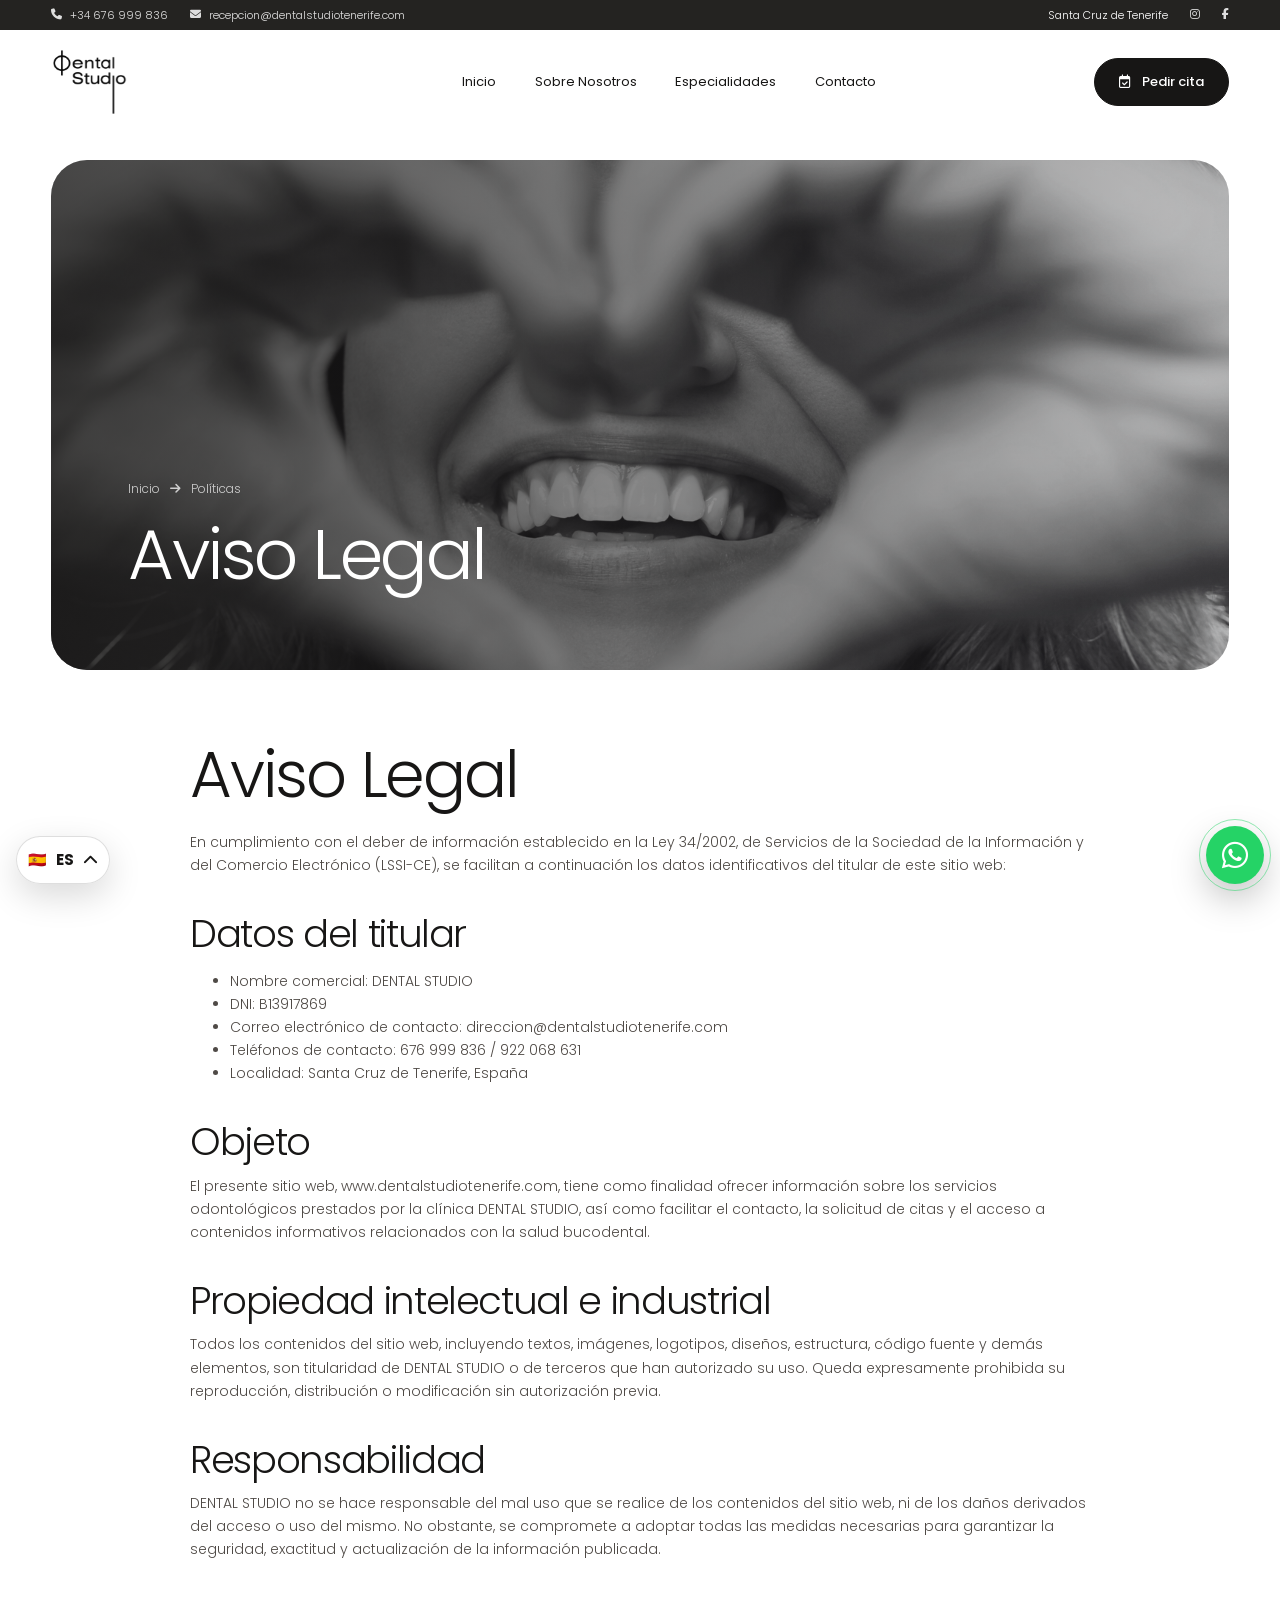
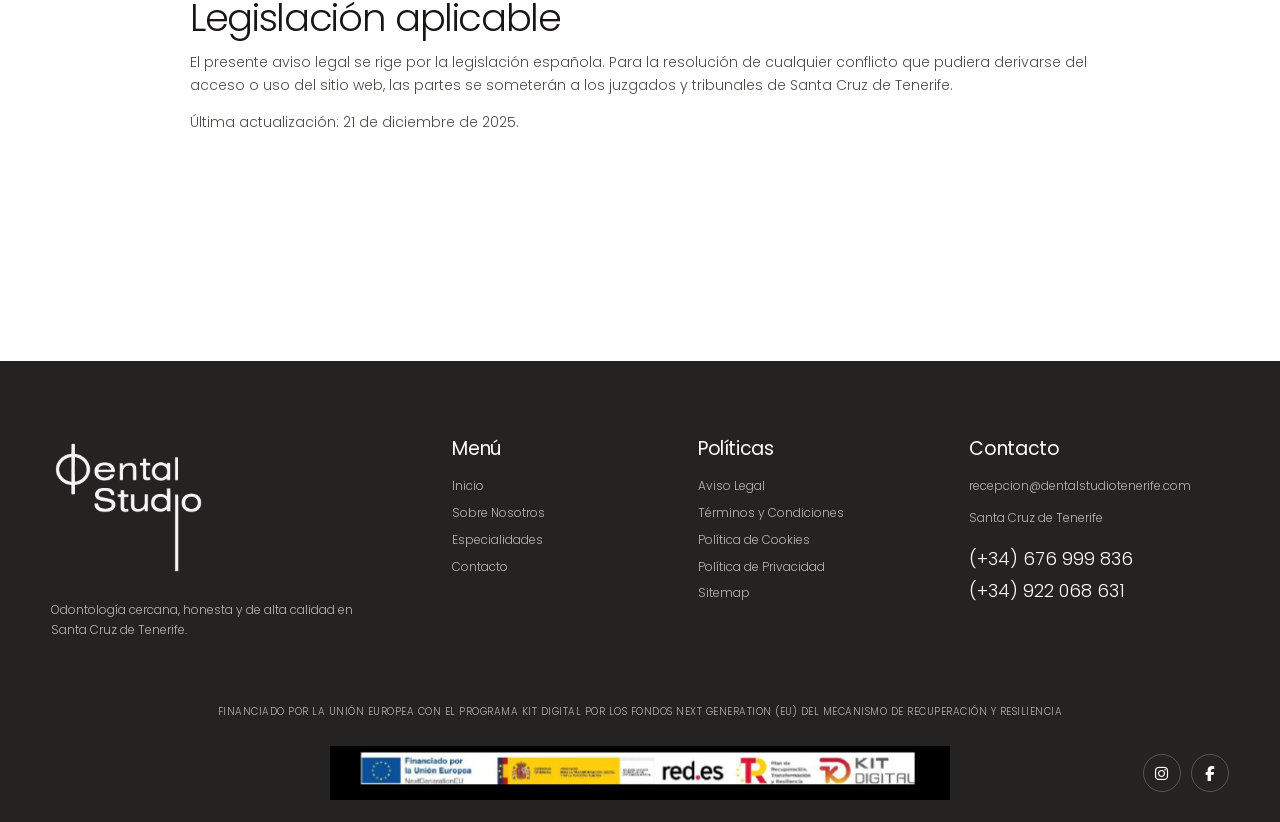
==== aviso-legal.html @ 65494c71 "Nueva web Dental Studio" ====
<!DOCTYPE html><html lang="es"><head><meta charset="utf-8"><meta name="viewport" content="width=device-width, initial-scale=1"><title>Aviso Legal | Dental Studio Tenerife</title><link rel="icon" href="favicon.ico" sizes="any"><link rel="icon" type="image/png" sizes="32x32" href="assets/img/favicon-32x32.png"><link rel="icon" type="image/png" sizes="16x16" href="assets/img/favicon-16x16.png"><link rel="apple-touch-icon" sizes="180x180" href="assets/img/apple-touch-icon.png"><link rel="manifest" href="site.webmanifest"><meta name="theme-color" content="#ffffff"><meta name="description" content="Aviso Legal"><link rel="preconnect" href="https://fonts.googleapis.com"><link rel="preconnect" href="https://fonts.gstatic.com" crossorigin><link rel="stylesheet" href="https://cdnjs.cloudflare.com/ajax/libs/font-awesome/6.7.2/css/all.min.css"><link rel="stylesheet" href="assets/css/styles.css"></head><body><div class="topbar"><div class="shell"><div class="topbar__group"><a href="tel:+34676999836"><i class="fa-solid fa-phone" aria-hidden="true"></i> +34 676 999 836</a><a href="mailto:recepcion@dentalstudiotenerife.com"><i class="fa-solid fa-envelope" aria-hidden="true"></i> recepcion@dentalstudiotenerife.com</a></div><div class="topbar__group"><span>Santa Cruz de Tenerife</span><a href="#" aria-label="Instagram"><i class="fa-brands fa-instagram"></i></a><a href="#" aria-label="Facebook"><i class="fa-brands fa-facebook-f"></i></a></div></div></div>
<header class="site-header"><div class="shell"><a class="brand" href="index.html" aria-label="Dental Studio, inicio"><img src="assets/img/logo-dental-studio-hd.png" alt="Dental Studio"></a><nav class="nav-links" aria-label="Navegación principal"><a href="index.html">Inicio</a><a href="sobre-nosotros.html">Sobre Nosotros</a><a href="servicios.html">Especialidades</a><a href="contacto.html">Contacto</a></nav><a class="btn nav-cta" href="contacto.html"><i class="fa-regular fa-calendar-check"></i> Pedir cita</a><button class="menu-toggle" type="button" aria-expanded="false" aria-label="Abrir menú"><i class="fa-solid fa-bars" aria-hidden="true"></i></button></div></header><main><section class="page-hero"><div class="shell"><div class="page-hero__frame"><img src="assets/img/9-scaled.png" alt="Atención dental"><div class="page-hero__content"><div class="breadcrumb"><a href="index.html">Inicio</a><i class="fa-solid fa-arrow-right"></i><span>Políticas</span></div><h1>Aviso Legal</h1></div></div></div></section><section class="policy-wrap"><article class="policy-content">
<h1> Aviso Legal </h1>
<p> En cumplimiento con el deber de información establecido en la Ley 34/2002, de Servicios de la Sociedad de la Información y del Comercio Electrónico (LSSI-CE), se facilitan a continuación los datos identificativos del titular de este sitio web: </p>
<h2> Datos del titular </h2>
<ul>
<li> Nombre comercial: DENTAL STUDIO </li>
<li> DNI: B13917869 </li>
<li> Correo electrónico de contacto: direccion@dentalstudiotenerife.com </li>
<li> Teléfonos de contacto: 676 999 836 / 922 068 631 </li>
<li> Localidad: Santa Cruz de Tenerife, España </li>
</ul>
<h2> Objeto </h2>
<p> El presente sitio web, www.dentalstudiotenerife.com, tiene como finalidad ofrecer información sobre los servicios odontológicos prestados por la clínica DENTAL STUDIO, así como facilitar el contacto, la solicitud de citas y el acceso a contenidos informativos relacionados con la salud bucodental. </p>
<h2> Propiedad intelectual e industrial </h2>
<p> Todos los contenidos del sitio web, incluyendo textos, imágenes, logotipos, diseños, estructura, código fuente y demás elementos, son titularidad de DENTAL STUDIO o de terceros que han autorizado su uso. Queda expresamente prohibida su reproducción, distribución o modificación sin autorización previa. </p>
<h2> Responsabilidad </h2>
<p> DENTAL STUDIO no se hace responsable del mal uso que se realice de los contenidos del sitio web, ni de los daños derivados del acceso o uso del mismo. No obstante, se compromete a adoptar todas las medidas necesarias para garantizar la seguridad, exactitud y actualización de la información publicada. </p>
<h2> Legislación aplicable </h2>
<p> El presente aviso legal se rige por la legislación española. Para la resolución de cualquier conflicto que pudiera derivarse del acceso o uso del sitio web, las partes se someterán a los juzgados y tribunales de Santa Cruz de Tenerife. </p>
<p class="updated"> Última actualización: 21 de diciembre de 2025. </p>
</article></section></main><footer class="site-footer"><div class="shell"><div class="footer-grid"><div class="footer-brand"><img src="assets/img/logo-dental-studio-hd.png" alt="Dental Studio"><p>Odontología cercana, honesta y de alta calidad en Santa Cruz de Tenerife.</p></div><div class="footer-col"><h3>Menú</h3><nav><a href="index.html">Inicio</a><a href="sobre-nosotros.html">Sobre Nosotros</a><a href="servicios.html">Especialidades</a><a href="contacto.html">Contacto</a></nav></div><div class="footer-col"><h3>Políticas</h3><nav><a href="aviso-legal.html">Aviso Legal</a><a href="terminos-y-condiciones.html">Términos y Condiciones</a><a href="politicas-de-cookies.html">Política de Cookies</a><a href="politicas-de-privacidad.html">Política de Privacidad</a><a href="sitemap.html">Sitemap</a></nav></div><div class="footer-col"><h3>Contacto</h3><p>recepcion@dentalstudiotenerife.com</p><p>Santa Cruz de Tenerife</p><div class="footer-phones">(+34) 676 999 836<br>(+34) 922 068 631</div></div></div><p class="funding-copy">Financiado por la Unión Europea con el programa Kit Digital por los fondos Next Generation (EU) del Mecanismo de Recuperación y Resiliencia</p><div class="footer-bottom"><span></span><img class="funding-strip" src="assets/img/funding-strip.png" alt="Logotipos de financiación europea y Kit Digital"><div class="footer-social"><a href="#" aria-label="Instagram"><i class="fa-brands fa-instagram"></i></a><a href="#" aria-label="Facebook"><i class="fa-brands fa-facebook-f"></i></a></div></div></div></footer>
<aside class="language-switcher" aria-label="Selector de idioma">
      <button class="language-toggle" type="button" aria-haspopup="listbox" aria-expanded="false"><span aria-hidden="true">🇪🇸</span><strong>ES</strong><i class="fa-solid fa-chevron-up" aria-hidden="true"></i></button>
      <div class="language-menu" role="listbox" aria-label="Seleccionar idioma"><button class="language-option is-active" type="button" role="option" aria-selected="true" data-lang="es"><span aria-hidden="true">🇪🇸</span><span>Español</span><span class="language-option__code">ES</span></button><button class="language-option" type="button" role="option" aria-selected="false" data-lang="en"><span aria-hidden="true">🇬🇧</span><span>English</span><span class="language-option__code">EN</span></button><button class="language-option" type="button" role="option" aria-selected="false" data-lang="de"><span aria-hidden="true">🇩🇪</span><span>Deutsch</span><span class="language-option__code">DE</span></button><button class="language-option" type="button" role="option" aria-selected="false" data-lang="fr"><span aria-hidden="true">🇫🇷</span><span>Français</span><span class="language-option__code">FR</span></button><button class="language-option" type="button" role="option" aria-selected="false" data-lang="it"><span aria-hidden="true">🇮🇹</span><span>Italiano</span><span class="language-option__code">IT</span></button><button class="language-option" type="button" role="option" aria-selected="false" data-lang="pt"><span aria-hidden="true">🇵🇹</span><span>Português</span><span class="language-option__code">PT</span></button><button class="language-option" type="button" role="option" aria-selected="false" data-lang="nl"><span aria-hidden="true">🇳🇱</span><span>Nederlands</span><span class="language-option__code">NL</span></button><button class="language-option" type="button" role="option" aria-selected="false" data-lang="pl"><span aria-hidden="true">🇵🇱</span><span>Polski</span><span class="language-option__code">PL</span></button><button class="language-option" type="button" role="option" aria-selected="false" data-lang="sv"><span aria-hidden="true">🇸🇪</span><span>Svenska</span><span class="language-option__code">SV</span></button><button class="language-option" type="button" role="option" aria-selected="false" data-lang="da"><span aria-hidden="true">🇩🇰</span><span>Dansk</span><span class="language-option__code">DA</span></button><button class="language-option" type="button" role="option" aria-selected="false" data-lang="no"><span aria-hidden="true">🇳🇴</span><span>Norsk</span><span class="language-option__code">NO</span></button></div>
    </aside>
<a class="whatsapp" href="https://wa.me/34676999836?text=Hola%20Dental%20Studio%2C%20quiero%20solicitar%20informaci%C3%B3n." target="_blank" rel="noopener noreferrer" aria-label="Contactar por WhatsApp" title="Contactar por WhatsApp"><i class="fa-brands fa-whatsapp" aria-hidden="true"></i></a><script src="assets/js/site.js"></script></body></html>
---- assets/css/styles.css ----
@import url('https://fonts.googleapis.com/css2?family=Poppins:wght@300;400;500;600&display=swap');

:root {
  --ink: #171615;
  --soft-ink: #4f4a46;
  --paper: #ffffff;
  --cream: #f6f1eb;
  --sand: #e4d5c7;
  --wood: #b88962;
  --wood-dark: #7b5438;
  --charcoal: #242321;
  --line: rgba(23, 22, 21, .14);
  --green: #25d366;
  --radius-sm: 10px;
  --radius: 22px;
  --radius-lg: 36px;
  --shadow: 0 24px 70px rgba(37, 29, 23, .12);
  --gutter: clamp(18px, 4vw, 72px);
  --content: 1680px;
  --reading: 900px;
}

* { box-sizing: border-box; }
html { scroll-behavior: smooth; }
body {
  margin: 0;
  color: var(--ink);
  background: var(--paper);
  font-family: 'Poppins', 'Century Gothic', Arial, sans-serif;
  font-size: 15px;
  line-height: 1.65;
  font-weight: 300;
  overflow-x: hidden;
}
body.menu-open { overflow: hidden; }
a { color: inherit; text-decoration: none; }
img { display: block; width: 100%; height: auto; }
button, input, textarea, select { font: inherit; }
button { color: inherit; }

.shell { width: min(var(--content), calc(100% - (var(--gutter) * 2))); margin-inline: auto; }
.reading { width: min(var(--reading), calc(100% - (var(--gutter) * 2))); margin-inline: auto; }
.section { padding: clamp(72px, 8vw, 132px) 0; position: relative; }
.section--cream { background: var(--cream); }
.section--dark { background: var(--charcoal); color: #fff; }
.section--wood { background: var(--wood); color: #fff; }
.section-heading { max-width: 880px; }
.section-heading.center { margin-inline: auto; text-align: center; }
.kicker {
  display: inline-flex; align-items: center; gap: 10px; margin: 0 0 18px;
  color: var(--wood-dark); font-size: 11px; font-weight: 600; letter-spacing: .27em; text-transform: uppercase;
}
.kicker::before { content: ''; width: 34px; height: 1px; background: currentColor; }
.section--dark .kicker, .section--wood .kicker { color: #fff; }
h1, h2, h3, h4 { margin: 0; font-weight: 300; line-height: 1.08; letter-spacing: -.035em; }
h1 { font-size: clamp(52px, 6vw, 98px); }
h2 { font-size: clamp(38px, 4.5vw, 72px); }
h3 { font-size: clamp(22px, 2vw, 31px); }
p { margin: 0 0 1em; }
.lead { color: var(--soft-ink); font-size: clamp(17px, 1.4vw, 21px); line-height: 1.7; }
.section--dark .lead, .section--wood .lead { color: rgba(255,255,255,.75); }
.muted { color: var(--soft-ink); }

.btn {
  display: inline-flex; align-items: center; justify-content: center; gap: 12px;
  min-height: 48px; padding: 0 24px; border: 1px solid var(--ink); border-radius: 999px;
  background: var(--ink); color: #fff; font-size: 13px; font-weight: 500; cursor: pointer;
  transition: transform .25s ease, background .25s ease, border-color .25s ease, box-shadow .25s ease;
}
.btn:hover { transform: translateY(-3px); background: var(--wood-dark); border-color: var(--wood-dark); box-shadow: 0 12px 28px rgba(123,84,56,.23); }
.btn--light { background: #fff; color: var(--ink); border-color: #fff; }
.btn--ghost { background: transparent; color: var(--ink); }
.btn--ghost-light { background: transparent; color: #fff; border-color: rgba(255,255,255,.75); }
.btn-row { display: flex; flex-wrap: wrap; gap: 12px; margin-top: 30px; }
.icon-round { width: 46px; height: 46px; border-radius: 50%; display: grid; place-items: center; background: var(--cream); color: var(--wood-dark); flex: 0 0 auto; }

/* Compact header */
.topbar { min-height: 30px; background: var(--charcoal); color: #fff; font-size: 11px; }
.topbar .shell { min-height: 30px; display: flex; align-items: center; justify-content: space-between; gap: 20px; }
.topbar__group { display: flex; align-items: center; gap: 22px; }
.topbar a { display: inline-flex; align-items: center; gap: 8px; color: rgba(255,255,255,.85); }
.site-header { position: sticky; top: 0; z-index: 1000; height: 82px; background: rgba(255,255,255,.93); backdrop-filter: blur(18px); border-bottom: 1px solid transparent; transition: height .25s ease, box-shadow .25s ease, border-color .25s ease; }
.site-header.is-scrolled { height: 70px; box-shadow: 0 12px 38px rgba(23,22,21,.08); border-color: var(--line); }
.site-header .shell { height: 100%; display: grid; grid-template-columns: 170px 1fr 170px; align-items: center; gap: 24px; }
.brand { display: inline-flex; align-items: center; width: 122px; }
.brand img { max-height: 68px; object-fit: contain; }
.nav-links { display: flex; align-items: center; justify-content: center; gap: clamp(22px, 3vw, 48px); }
.nav-links a { position: relative; font-size: 13px; font-weight: 400; }
.nav-links a::after { content: ''; position: absolute; left: 0; right: 100%; bottom: -8px; height: 1px; background: var(--wood-dark); transition: right .25s ease; }
.nav-links a:hover::after, .nav-links a[aria-current='page']::after { right: 0; }
.nav-cta { justify-self: end; }
.menu-toggle { display: none; justify-self: end; width: 44px; height: 44px; border: 0; border-radius: 50%; background: var(--ink); color: #fff; font-size: 18px; cursor: pointer; }

/* Home hero */
.home-hero { padding: clamp(18px, 2.5vw, 40px) 0 0; }
.home-hero__frame { position: relative; min-height: min(760px, calc(100vh - 112px)); overflow: hidden; border-radius: var(--radius-lg); background: var(--charcoal); box-shadow: var(--shadow); }
.home-hero__media { position: absolute; inset: 0; }
.home-hero__media img { width: 100%; height: 100%; object-fit: cover; object-position: center; filter: saturate(.82) contrast(1.02); animation: heroZoom 16s ease-in-out infinite alternate; }
.home-hero__frame::after { content: ''; position: absolute; inset: 0; background: linear-gradient(90deg, rgba(18,17,16,.82) 0%, rgba(18,17,16,.54) 40%, rgba(18,17,16,.08) 76%); }
.home-hero__content { position: relative; z-index: 2; min-height: inherit; display: flex; flex-direction: column; justify-content: center; width: min(760px, 72%); padding: clamp(50px, 7vw, 110px); color: #fff; }
.home-hero__content h1 { max-width: 710px; }
.home-hero__content .lead { max-width: 610px; margin-top: 24px; color: rgba(255,255,255,.78); }
.home-hero__badge { position: absolute; z-index: 3; right: clamp(20px, 4vw, 68px); bottom: clamp(20px, 4vw, 64px); width: min(320px, 32vw); padding: 24px; border: 1px solid rgba(255,255,255,.28); border-radius: 20px; background: rgba(246,241,235,.92); color: var(--ink); backdrop-filter: blur(14px); }
.home-hero__badge strong { display: block; font-size: 20px; font-weight: 400; margin-bottom: 5px; }
.home-hero__badge span { color: var(--soft-ink); font-size: 13px; }
@keyframes heroZoom { from { transform: scale(1); } to { transform: scale(1.045); } }

/* Slider / promise */
.promise { display: grid; grid-template-columns: minmax(0,.82fr) minmax(0,1.18fr); gap: clamp(42px, 7vw, 120px); align-items: center; }
.promise__copy h2 { max-width: 660px; }
.promise__copy .lead { margin-top: 25px; max-width: 620px; }
.image-slider { overflow: hidden; border-radius: var(--radius-lg); box-shadow: var(--shadow); background: var(--cream); }
.image-slider-track { display: flex; transition: transform .9s cubic-bezier(.22,.61,.36,1); }
.image-slide { flex: 0 0 100%; display: grid; grid-template-columns: repeat(2, minmax(0,1fr)); gap: 10px; padding: 10px; }
.image-slide img { height: clamp(300px, 38vw, 570px); object-fit: cover; border-radius: calc(var(--radius-lg) - 10px); }
.slider-dots { display: flex; gap: 8px; margin-top: 22px; }
.slider-dot { width: 28px; height: 3px; border: 0; background: var(--sand); padding: 0; cursor: pointer; transition: width .25s, background .25s; }
.slider-dot.is-active { width: 52px; background: var(--wood-dark); }

/* Values */
.values-strip { display: grid; grid-template-columns: repeat(3, minmax(0,1fr)); gap: 14px; margin-top: 52px; }
.value-chip { min-height: 150px; padding: 26px; border: 1px solid var(--line); border-radius: var(--radius); background: rgba(255,255,255,.75); transition: transform .25s ease, border-color .25s ease, background .25s ease; }
.value-chip:hover { transform: translateY(-7px); border-color: var(--wood); background: #fff; }
.value-chip i { color: var(--wood-dark); font-size: 21px; }
.value-chip h3 { font-size: 20px; margin: 22px 0 10px; letter-spacing: -.02em; }
.value-chip p { color: var(--soft-ink); font-size: 13px; margin: 0; }

/* About split */
.about-feature { display: grid; grid-template-columns: minmax(0,1fr) minmax(0,1fr); gap: clamp(45px, 7vw, 120px); align-items: center; }
.about-feature__media { position: relative; padding: 0 0 44px 44px; }
.about-feature__media::before { content: ''; position: absolute; left: 0; bottom: 0; width: 62%; height: 62%; border-radius: 24px; background: var(--sand); }
.about-feature__media img { position: relative; z-index: 1; height: clamp(480px, 52vw, 720px); object-fit: cover; border-radius: var(--radius-lg); box-shadow: var(--shadow); }
.about-feature__copy .lead { margin-top: 24px; }
.check-list { display: grid; grid-template-columns: repeat(2, minmax(0,1fr)); gap: 14px 28px; margin: 28px 0; }
.check-list span { display: flex; gap: 10px; align-items: flex-start; font-size: 13px; color: var(--soft-ink); }
.check-list i { color: var(--wood-dark); margin-top: 5px; }
.stats-row { display: flex; gap: clamp(30px, 5vw, 90px); padding-top: 34px; margin-top: 36px; border-top: 1px solid var(--line); }
.stat strong { display: block; font-size: clamp(42px, 4vw, 65px); font-weight: 300; line-height: 1; }
.stat span { display: block; margin-top: 10px; color: var(--soft-ink); font-size: 12px; }

/* Services */
.services-intro { display: flex; align-items: end; justify-content: space-between; gap: 40px; margin-bottom: 52px; }
.services-intro .section-heading { max-width: 760px; }
.services-grid { display: grid; grid-template-columns: repeat(4, minmax(0,1fr)); gap: 16px; }
.service-card { position: relative; min-height: 480px; padding: 26px; border-radius: var(--radius); overflow: hidden; display: flex; flex-direction: column; justify-content: flex-end; color: #fff; isolation: isolate; box-shadow: var(--shadow); }
.service-card::before { content: ''; position: absolute; inset: 0; z-index: -2; background: var(--image) center/cover; transition: transform .6s ease; }
.service-card::after { content: ''; position: absolute; inset: 0; z-index: -1; background: linear-gradient(180deg, rgba(10,10,10,.05), rgba(10,10,10,.82)); }
.service-card:hover::before { transform: scale(1.06); }
.service-card__icon { width: 46px; height: 46px; margin-bottom: auto; display: grid; place-items: center; border-radius: 50%; background: rgba(255,255,255,.9); color: var(--wood-dark); }
.service-card h3 { font-size: 28px; }
.service-card p { margin: 14px 0 0; color: rgba(255,255,255,.76); font-size: 13px; }
.service-card__link { display: inline-flex; gap: 8px; align-items: center; margin-top: 18px; font-size: 12px; font-weight: 500; }

/* Team */
.team-panel { display: grid; grid-template-columns: 1.1fr .9fr; gap: clamp(30px, 6vw, 90px); align-items: center; }
.team-panel__media { display: grid; grid-template-columns: 1fr .52fr; gap: 14px; }
.team-panel__media img { height: 560px; object-fit: cover; border-radius: var(--radius); }
.team-panel__media img:last-child { height: 370px; margin-top: 90px; }
.team-panel__copy .lead { margin-top: 25px; }
.team-points { display: grid; grid-template-columns: repeat(2, minmax(0,1fr)); gap: 14px; margin-top: 28px; }
.team-point { padding: 18px; border: 1px solid rgba(255,255,255,.15); border-radius: 16px; color: rgba(255,255,255,.75); font-size: 13px; }
.team-point i { color: var(--sand); margin-right: 8px; }

/* Testimonials */
.testimonial-grid { display: grid; grid-template-columns: repeat(3,minmax(0,1fr)); gap: 16px; margin-top: 50px; }
.testimonial { padding: 30px; border-radius: var(--radius); border: 1px solid var(--line); background: #fff; box-shadow: 0 14px 40px rgba(23,22,21,.05); }
.testimonial__top { display: flex; align-items: center; justify-content: space-between; gap: 20px; }
.testimonial__author { display: flex; align-items: center; gap: 13px; }
.avatar { width: 46px; height: 46px; border-radius: 50%; object-fit: cover; }
.testimonial strong { display: block; font-weight: 500; }
.testimonial small { color: var(--soft-ink); }
.stars { color: #e3a51e; letter-spacing: 2px; margin: 24px 0 14px; }
.testimonial p { color: var(--soft-ink); font-size: 14px; margin: 0; }
.google-mark { font-weight: 600; font-size: 19px; letter-spacing: -.06em; }

/* Before after */
.smile-grid { display: grid; grid-template-columns: .62fr 1.38fr; gap: clamp(40px, 7vw, 110px); align-items: center; }
.before-after { --position: 50%; position: relative; min-height: 600px; overflow: hidden; border-radius: var(--radius-lg); box-shadow: var(--shadow); }
.before-after img { position: absolute; inset: 0; width: 100%; height: 100%; object-fit: cover; }
.before-after .after { clip-path: inset(0 0 0 var(--position)); }
.before-after::after { content: ''; position: absolute; top: 0; bottom: 0; left: var(--position); width: 2px; background: #fff; transform: translateX(-1px); pointer-events: none; }
.before-after input { position: absolute; inset: 0; width: 100%; height: 100%; opacity: 0; cursor: ew-resize; z-index: 3; }
.compare-handle { position: absolute; z-index: 2; left: var(--position); top: 50%; transform: translate(-50%,-50%); width: 52px; height: 52px; border-radius: 50%; background: #fff; display: grid; place-items: center; color: var(--ink); box-shadow: 0 8px 24px rgba(0,0,0,.18); pointer-events: none; }

/* QR and FAQ */
.review-panel { display: grid; grid-template-columns: 1fr .7fr; gap: clamp(30px, 6vw, 90px); align-items: center; padding: clamp(34px, 6vw, 90px); border-radius: var(--radius-lg); background: var(--sand); }
.review-panel__qr { display: flex; justify-content: center; }
.qr-card { width: min(340px,100%); padding: 24px; border-radius: 24px; background: #fff; text-align: center; box-shadow: var(--shadow); }
.qr-card img { aspect-ratio: 1; object-fit: contain; }
.qr-card strong { display: block; margin-top: 15px; font-weight: 500; }
.faq-grid { display: grid; grid-template-columns: .8fr 1.2fr; gap: clamp(40px, 7vw, 110px); align-items: start; }
.accordion { border-top: 1px solid var(--line); }
.accordion-item { border-bottom: 1px solid var(--line); }
.accordion-button { width: 100%; display: grid; grid-template-columns: 1fr auto; align-items: center; gap: 20px; border: 0; background: none; padding: 22px 0; text-align: left; font-size: 17px; cursor: pointer; }
.accordion-button i { transition: transform .25s ease; }
.accordion-item.is-open .accordion-button i { transform: rotate(45deg); }
.accordion-panel { display: grid; grid-template-rows: 0fr; transition: grid-template-rows .32s ease; }
.accordion-panel > div { overflow: hidden; }
.accordion-panel p { color: var(--soft-ink); margin: 0; padding: 0 40px 22px 0; }
.accordion-item.is-open .accordion-panel { grid-template-rows: 1fr; }

/* CTA */
.cta { position: relative; min-height: 520px; display: grid; place-items: center; overflow: hidden; border-radius: var(--radius-lg); color: #fff; text-align: center; }
.cta img { position: absolute; inset: 0; height: 100%; object-fit: cover; }
.cta::after { content: ''; position: absolute; inset: 0; background: rgba(24,20,17,.57); }
.cta__content { position: relative; z-index: 2; max-width: 760px; padding: 40px; }
.cta__content .lead { color: rgba(255,255,255,.78); margin-top: 20px; }

/* Interior hero */
.page-hero { padding: 26px 0 0; }
.page-hero__frame { position: relative; min-height: 510px; overflow: hidden; border-radius: var(--radius-lg); color: #fff; display: flex; align-items: flex-end; }
.page-hero__frame img { position: absolute; inset: 0; height: 100%; object-fit: cover; filter: saturate(.55); }
.page-hero__frame::after { content: ''; position: absolute; inset: 0; background: linear-gradient(90deg, rgba(20,19,18,.75), rgba(20,19,18,.12)); }
.page-hero__content { position: relative; z-index: 2; padding: clamp(38px, 6vw, 82px); }
.breadcrumb { display: flex; gap: 10px; align-items: center; margin-bottom: 18px; font-size: 12px; color: rgba(255,255,255,.75); }
.page-hero h1 { font-size: clamp(50px, 5.5vw, 88px); }

/* Services page */
.treatment-grid { display: grid; grid-template-columns: repeat(3,minmax(0,1fr)); gap: 16px; margin-top: 50px; }
.treatment-card { padding: 30px; border: 1px solid var(--line); border-radius: var(--radius); background: #fff; transition: transform .25s ease, box-shadow .25s ease, border-color .25s ease; }
.treatment-card:hover { transform: translateY(-7px); box-shadow: var(--shadow); border-color: var(--sand); }
.treatment-card__icon { width: 54px; height: 54px; display: grid; place-items: center; border-radius: 50%; background: var(--cream); color: var(--wood-dark); font-size: 20px; }
.treatment-card h3 { margin: 22px 0 14px; font-size: 27px; }
.treatment-card p { color: var(--soft-ink); font-size: 13px; }
.treatment-list { margin: 20px 0 0; padding: 18px 0 0; border-top: 1px solid var(--line); list-style: none; display: grid; gap: 8px; }
.treatment-list li { position: relative; padding-left: 17px; color: var(--soft-ink); font-size: 13px; }
.treatment-list li::before { content: ''; position: absolute; left: 0; top: .68em; width: 5px; height: 5px; border-radius: 50%; background: var(--wood); }

/* About / values */
.values-grid { display: grid; grid-template-columns: repeat(3,minmax(0,1fr)); gap: 16px; margin-top: 50px; }
.value-card { padding: 32px; min-height: 260px; border-radius: var(--radius); background: #fff; border: 1px solid var(--line); }
.value-card i { font-size: 21px; color: var(--wood-dark); }
.value-card h3 { margin: 26px 0 14px; font-size: 25px; }
.value-card p { color: var(--soft-ink); font-size: 13px; }
.local-story { display: grid; grid-template-columns: 1.1fr .9fr; gap: clamp(40px, 7vw, 110px); align-items: center; }
.local-story img { height: 640px; object-fit: cover; border-radius: var(--radius-lg); box-shadow: var(--shadow); }

/* Contact */
.contact-cards { display: grid; grid-template-columns: repeat(4,minmax(0,1fr)); gap: 14px; }
.contact-card { padding: 26px; border-radius: var(--radius); background: #fff; border: 1px solid var(--line); }
.contact-card i { font-size: 20px; color: var(--wood-dark); }
.contact-card h3 { font-size: 21px; margin: 20px 0 9px; }
.contact-card p, .contact-card a { color: var(--soft-ink); font-size: 13px; }
.contact-layout { display: grid; grid-template-columns: 1fr .85fr; gap: clamp(40px, 7vw, 110px); align-items: start; }
.form { display: grid; grid-template-columns: repeat(2,minmax(0,1fr)); gap: 14px; margin-top: 34px; }
.form-field { display: grid; gap: 8px; }
.form-field--full { grid-column: 1/-1; }
.form label { font-size: 12px; font-weight: 500; }
.form input, .form textarea, .form select { width: 100%; padding: 15px 16px; border: 1px solid var(--line); border-radius: 12px; background: #fff; outline: 0; }
.form input:focus, .form textarea:focus, .form select:focus { border-color: var(--wood); box-shadow: 0 0 0 3px rgba(184,137,98,.13); }
.form textarea { min-height: 145px; resize: vertical; }
.form-status { display: none; color: #20733d; font-size: 13px; }
.form-status.is-visible { display: block; }
.contact-photo { position: sticky; top: 110px; }
.contact-photo img { height: 690px; object-fit: cover; border-radius: var(--radius-lg); box-shadow: var(--shadow); }

/* Policies */
.policy-wrap { padding: 70px 0 110px; }
.policy-content { width: min(var(--reading), calc(100% - (var(--gutter) * 2))); margin-inline: auto; }
.policy-content h1 { font-size: clamp(44px, 5vw, 72px); margin-bottom: 22px; }
.policy-content h2 { font-size: clamp(29px, 3vw, 43px); margin: 36px 0 12px; }
.policy-content h3 { font-size: 22px; margin: 30px 0 10px; }
.policy-content p, .policy-content li { color: var(--soft-ink); font-size: 14px; }
.policy-content a { text-decoration: underline; text-underline-offset: 3px; }
.policy-content table { width: 100%; border-collapse: collapse; margin: 24px 0; }
.policy-content td { padding: 12px; border-bottom: 1px solid #fff; background: var(--cream); }
.sitemap-list { display: grid; grid-template-columns: repeat(2,minmax(0,1fr)); gap: 14px; margin-top: 30px; }
.sitemap-list a { display: flex; align-items: center; justify-content: space-between; padding: 18px 20px; border: 1px solid var(--line); border-radius: 14px; transition: .25s ease; }
.sitemap-list a:hover { background: var(--ink); color: #fff; transform: translateY(-3px); }

/* Footer */
.site-footer { margin-top: clamp(70px, 8vw, 130px); padding: 78px 0 22px; background: var(--charcoal); color: #fff; }
.footer-grid { display: grid; grid-template-columns: 1.3fr .7fr .8fr 1fr; gap: clamp(30px, 5vw, 88px); }
.footer-brand img { width: 120px; filter: invert(1); margin-bottom: 24px; }
.footer-brand p, .footer-col a, .footer-col p { color: rgba(255,255,255,.68); font-size: 12px; }
.footer-col h3 { margin-bottom: 17px; font-size: 19px; font-weight: 400; letter-spacing: -.02em; }
.footer-col nav { display: grid; gap: 7px; }
.footer-col a:hover { color: #fff; }
.footer-phones { margin-top: 15px; font-size: 18px; line-height: 1.8; }
.funding-copy { margin-top: 52px; text-align: center; color: rgba(255,255,255,.65); font-size: 10px; text-transform: uppercase; letter-spacing: .05em; }
.footer-bottom { display: grid; grid-template-columns: 1fr minmax(320px,620px) 1fr; gap: 30px; align-items: center; padding-top: 16px; }
.funding-strip { width: 100%; }
.footer-social { justify-self: end; display: flex; gap: 10px; }
.footer-social a { width: 38px; height: 38px; display: grid; place-items: center; border: 1px solid rgba(255,255,255,.22); border-radius: 50%; color: #fff; }

/* Floating tools */
.language-switcher { position: fixed; left: max(16px, env(safe-area-inset-left)); bottom: max(16px, env(safe-area-inset-bottom)); z-index: 1100; }
.language-toggle { min-width: 94px; height: 48px; border: 1px solid var(--line); border-radius: 999px; background: rgba(255,255,255,.95); display: flex; align-items: center; justify-content: center; gap: 9px; box-shadow: 0 12px 34px rgba(0,0,0,.15); cursor: pointer; }
.language-menu { position: absolute; left: 0; bottom: calc(100% + 10px); width: 225px; max-height: min(520px, 70vh); overflow: auto; padding: 8px; border-radius: 18px; background: #fff; box-shadow: 0 20px 60px rgba(0,0,0,.2); opacity: 0; visibility: hidden; transform: translateY(8px); transition: .22s ease; }
.language-switcher.is-open .language-menu { opacity: 1; visibility: visible; transform: none; }
.language-option { width: 100%; border: 0; background: none; display: grid; grid-template-columns: 28px 1fr auto; align-items: center; gap: 10px; padding: 10px; border-radius: 11px; text-align: left; cursor: pointer; }
.language-option:hover, .language-option.is-active { background: var(--cream); }
.language-option__code { color: var(--soft-ink); font-size: 11px; }
.whatsapp { position: fixed; right: max(16px, env(safe-area-inset-right)); bottom: max(16px, env(safe-area-inset-bottom)); z-index: 1100; width: 58px; height: 58px; display: grid; place-items: center; border-radius: 50%; background: var(--green); color: #fff; box-shadow: 0 14px 36px rgba(0,0,0,.25); font-size: 30px; transition: transform .25s ease, box-shadow .25s ease; }
.whatsapp:hover { color: #fff; transform: translateY(-4px) scale(1.04); box-shadow: 0 20px 42px rgba(0,0,0,.3); }

/* Motion */
[data-reveal] { opacity: 0; transform: translateY(26px); transition: opacity .7s ease, transform .7s ease; }
[data-reveal].is-visible { opacity: 1; transform: none; }
[data-reveal='left'] { transform: translateX(-28px); }
[data-reveal='right'] { transform: translateX(28px); }

@media (max-width: 1100px) {
  .site-header .shell { grid-template-columns: 145px 1fr 145px; }
  .services-grid { grid-template-columns: repeat(2,minmax(0,1fr)); }
  .service-card { min-height: 430px; }
  .treatment-grid { grid-template-columns: repeat(2,minmax(0,1fr)); }
  .values-strip, .values-grid { grid-template-columns: repeat(2,minmax(0,1fr)); }
  .contact-cards { grid-template-columns: repeat(2,minmax(0,1fr)); }
}

@media (max-width: 900px) {
  .topbar { display: none; }
  .site-header, .site-header.is-scrolled { height: 72px; }
  .site-header .shell { grid-template-columns: 1fr auto; }
  .nav-cta { display: none; }
  .menu-toggle { display: grid; place-items: center; }
  .nav-links { position: fixed; inset: 72px 0 auto; max-height: 0; overflow: hidden; display: grid; gap: 0; background: #fff; transition: max-height .35s ease; box-shadow: 0 24px 35px rgba(0,0,0,.08); }
  .site-header.is-open .nav-links { max-height: 380px; border-top: 1px solid var(--line); }
  .nav-links a { padding: 18px var(--gutter); border-bottom: 1px solid var(--line); }
  .nav-links a::after { display: none; }
  .home-hero__frame { min-height: 690px; }
  .home-hero__content { width: 100%; justify-content: flex-end; padding: 54px 34px 160px; }
  .home-hero__frame::after { background: linear-gradient(180deg, rgba(18,17,16,.12), rgba(18,17,16,.85)); }
  .home-hero__badge { left: 34px; right: 34px; width: auto; }
  .promise, .about-feature, .team-panel, .smile-grid, .review-panel, .faq-grid, .local-story, .contact-layout { grid-template-columns: 1fr; }
  .promise__copy { order: -1; }
  .team-panel__media { order: 2; }
  .contact-photo { position: static; }
  .footer-grid { grid-template-columns: repeat(2,minmax(0,1fr)); }
  .footer-bottom { grid-template-columns: 1fr; justify-items: center; }
  .footer-social { justify-self: center; }
}

@media (max-width: 650px) {
  :root { --gutter: 16px; --radius-lg: 24px; }
  body { font-size: 14px; }
  .section { padding: 70px 0; }
  .brand { width: 105px; }
  .home-hero { padding-top: 12px; }
  .home-hero__frame { min-height: 640px; }
  .home-hero__content { padding: 44px 24px 170px; }
  .home-hero__content .lead { font-size: 16px; }
  .home-hero__badge { left: 20px; right: 20px; bottom: 20px; }
  .image-slide { grid-template-columns: 1fr; }
  .image-slide img { height: 300px; }
  .image-slide img:last-child { display: none; }
  .values-strip, .values-grid, .services-grid, .treatment-grid, .testimonial-grid, .contact-cards, .footer-grid { grid-template-columns: 1fr; }
  .services-intro { display: block; }
  .services-intro .btn { margin-top: 25px; }
  .service-card { min-height: 430px; }
  .about-feature__media { padding: 0 0 24px 24px; }
  .about-feature__media img, .local-story img, .contact-photo img { height: 460px; }
  .check-list, .team-points, .form { grid-template-columns: 1fr; }
  .stats-row { gap: 30px; }
  .team-panel__media { grid-template-columns: 1fr; }
  .team-panel__media img, .team-panel__media img:last-child { height: 370px; margin: 0; }
  .before-after { min-height: 420px; }
  .page-hero__frame { min-height: 420px; }
  .page-hero__content { padding: 34px 24px; }
  .sitemap-list { grid-template-columns: 1fr; }
  .footer-grid { padding-inline: 12px; }
  .funding-copy { margin-top: 36px; }
  .language-toggle { min-width: 82px; height: 46px; }
  .whatsapp { width: 54px; height: 54px; font-size: 27px; }
}

@media (prefers-reduced-motion: reduce) {
  *, *::before, *::after { scroll-behavior: auto !important; animation-duration: .01ms !important; animation-iteration-count: 1 !important; transition-duration: .01ms !important; }
  [data-reveal] { opacity: 1; transform: none; }
}
@media print {
  [data-reveal] { opacity: 1 !important; transform: none !important; }
  .site-header { position: relative !important; }
  .language-switcher, .whatsapp { display: none !important; }
}
/* Card media is a real image for reliable relative paths. */
.service-card__bg {
  position: absolute;
  inset: 0;
  z-index: -2;
  width: 100%;
  height: 100%;
  object-fit: cover;
  transition: transform .6s ease;
}
.service-card::before { display: none; }
.service-card:hover .service-card__bg { transform: scale(1.06); }


/* =========================================================
   Enhanced motion, larger brand and animated statistics
   ========================================================= */

/* Larger, high-resolution logo without turning the navigation into a tall block. */
.site-header {
  height: 104px;
  overflow: visible;
}
.site-header.is-scrolled { height: 82px; }
.site-header .shell { grid-template-columns: 238px 1fr 180px; }
.brand {
  width: 205px;
  height: 100%;
  justify-self: start;
  transform-origin: left center;
  transition: width .35s cubic-bezier(.22,.61,.36,1), transform .35s ease;
}
.brand img {
  width: auto;
  height: 96px;
  max-width: 100%;
  object-fit: contain;
  object-position: left center;
  filter: none;
  animation: logoReveal .9s cubic-bezier(.22,.61,.36,1) both;
}
.site-header.is-scrolled .brand img { height: 74px; }
.site-header.is-scrolled .brand { width: 168px; }
.brand:hover { transform: translateY(-2px) scale(1.015); }
.footer-brand img { width: 155px; }

/* Page-load choreography. */
.home-hero__content > * {
  opacity: 0;
  transform: translateY(24px);
  animation: heroCopyIn .82s cubic-bezier(.22,.61,.36,1) forwards;
}
.home-hero__content > :nth-child(1) { animation-delay: .12s; }
.home-hero__content > :nth-child(2) { animation-delay: .25s; }
.home-hero__content > :nth-child(3) { animation-delay: .38s; }
.home-hero__content > :nth-child(4) { animation-delay: .51s; }
.home-hero__badge { animation: badgeFloat 5s ease-in-out 1.2s infinite; }
.home-hero__media { transform: translate3d(var(--hero-x, 0), var(--hero-y, 0), 0); transition: transform .35s ease-out; }

/* Scroll-reveal now also uses blur and staggered delays set in JavaScript. */
[data-reveal] {
  filter: blur(7px);
  transition-delay: var(--reveal-delay, 0ms);
  transition-duration: .82s;
  transition-timing-function: cubic-bezier(.22,.61,.36,1);
}
[data-reveal].is-visible { filter: blur(0); }

/* Gentle motion on visual modules. */
.image-slider { transition: transform .45s ease, box-shadow .45s ease; }
.image-slider:hover { transform: translateY(-7px); box-shadow: 0 34px 90px rgba(37,29,23,.18); }
.image-slide.is-active img { animation: slideKenBurns 4.3s ease-out both; }
.image-slide.is-active img:nth-child(2) { animation-delay: .12s; }
.about-feature__media::before { animation: woodShapeFloat 6s ease-in-out infinite; }
.about-feature__media img,
.local-story img,
.contact-photo img,
.team-panel__media img {
  transition: transform .65s cubic-bezier(.22,.61,.36,1), filter .45s ease, box-shadow .45s ease;
}
.about-feature__media:hover img,
.local-story:hover img,
.contact-photo:hover img { transform: scale(1.018); filter: saturate(1.04); }

.value-chip,
.treatment-card,
.testimonial,
.contact-card {
  position: relative;
  overflow: hidden;
}
.value-chip::after,
.treatment-card::after,
.testimonial::after,
.contact-card::after {
  content: '';
  position: absolute;
  inset: -120% auto -120% -45%;
  width: 30%;
  transform: rotate(18deg);
  background: linear-gradient(90deg, transparent, rgba(255,255,255,.58), transparent);
  transition: left .7s ease;
  pointer-events: none;
}
.value-chip:hover::after,
.treatment-card:hover::after,
.testimonial:hover::after,
.contact-card:hover::after { left: 125%; }
.value-chip i,
.service-card__icon,
.contact-card i { transition: transform .4s cubic-bezier(.22,.61,.36,1); }
.value-chip:hover i,
.service-card:hover .service-card__icon,
.contact-card:hover i { transform: rotate(-8deg) scale(1.12); }
.service-card { transition: transform .45s cubic-bezier(.22,.61,.36,1), box-shadow .45s ease; }
.service-card:hover { transform: translateY(-10px); box-shadow: 0 34px 84px rgba(37,29,23,.22); }
.service-card__link i,
.btn i { transition: transform .25s ease; }
.service-card:hover .service-card__link i,
.btn:hover i.fa-arrow-right { transform: translateX(5px); }

/* Animated counters. */
.stats-row { align-items: stretch; }
.stat {
  position: relative;
  min-width: 180px;
  padding: 16px 22px 18px 0;
  isolation: isolate;
}
.stat::before {
  content: '';
  position: absolute;
  z-index: -1;
  inset: 7px 0 0 -18px;
  border-radius: 18px;
  background: linear-gradient(135deg, rgba(228,213,199,.48), rgba(255,255,255,0));
  transform: scaleX(0);
  transform-origin: left;
  transition: transform .85s cubic-bezier(.22,.61,.36,1);
}
.stat.is-counting::before { transform: scaleX(1); }
.stat strong.counter {
  display: inline-block;
  min-width: 2.4ch;
  font-variant-numeric: tabular-nums;
  transform-origin: left bottom;
}
.stat.is-counting strong.counter { animation: counterPop .72s cubic-bezier(.34,1.56,.64,1) both; }
.stat span { max-width: 190px; }

/* Scroll progress gives the whole site a subtle sense of motion. */
.scroll-progress {
  position: fixed;
  z-index: 1400;
  top: 0;
  left: 0;
  width: var(--scroll-progress, 0%);
  height: 3px;
  pointer-events: none;
  background: linear-gradient(90deg, var(--wood-dark), var(--wood), var(--sand));
  box-shadow: 0 1px 10px rgba(123,84,56,.35);
  transition: width .08s linear;
}

/* Additional feedback for floating tools. */
.whatsapp::after {
  content: '';
  position: absolute;
  inset: -7px;
  border: 1px solid rgba(37,211,102,.5);
  border-radius: inherit;
  animation: whatsappPulse 2.5s ease-out infinite;
}
.language-toggle { transition: transform .25s ease, box-shadow .25s ease; }
.language-toggle:hover { transform: translateY(-3px); box-shadow: 0 18px 42px rgba(0,0,0,.2); }
.page-hero__frame > img { animation: pageHeroZoom 14s ease-in-out infinite alternate; }

@keyframes logoReveal {
  from { opacity: 0; transform: translateX(-18px) scale(.94); }
  to { opacity: 1; transform: none; }
}
@keyframes heroCopyIn {
  to { opacity: 1; transform: none; }
}
@keyframes badgeFloat {
  0%,100% { transform: translateY(0); }
  50% { transform: translateY(-9px); }
}
@keyframes slideKenBurns {
  from { transform: scale(1.025); }
  to { transform: scale(1); }
}
@keyframes woodShapeFloat {
  0%,100% { transform: translate3d(0,0,0) rotate(0); }
  50% { transform: translate3d(8px,-10px,0) rotate(1.5deg); }
}
@keyframes counterPop {
  0% { opacity: .2; transform: translateY(13px) scale(.85); }
  100% { opacity: 1; transform: none; }
}
@keyframes whatsappPulse {
  0% { opacity: .7; transform: scale(.86); }
  75%,100% { opacity: 0; transform: scale(1.25); }
}
@keyframes pageHeroZoom {
  from { transform: scale(1.01); }
  to { transform: scale(1.065); }
}

@media (max-width: 1100px) {
  .site-header .shell { grid-template-columns: 205px 1fr 155px; }
  .brand { width: 178px; }
  .brand img { height: 88px; }
  .site-header.is-scrolled .brand { width: 154px; }
  .site-header.is-scrolled .brand img { height: 72px; }
}
@media (max-width: 900px) {
  .site-header, .site-header.is-scrolled { height: 82px; }
  .brand, .site-header.is-scrolled .brand { width: 148px; }
  .brand img, .site-header.is-scrolled .brand img { height: 74px; max-height: 74px; }
  .nav-links { inset: 82px 0 auto; }
}
@media (max-width: 650px) {
  .brand, .site-header.is-scrolled .brand { width: 132px; }
  .brand img, .site-header.is-scrolled .brand img { height: 68px; max-height: 68px; }
  .stats-row { flex-direction: column; gap: 12px; }
  .stat { min-width: 0; }
}
@media (prefers-reduced-motion: reduce) {
  .home-hero__content > *, .home-hero__badge, .about-feature__media::before,
  .image-slide.is-active img, .whatsapp::after, .page-hero__frame > img,
  .brand img, .stat.is-counting strong.counter { animation: none !important; opacity: 1; transform: none; }
  [data-reveal] { filter: none; }
}


/* Toda la tarjeta de tratamiento destacado funciona como enlace. */
.service-card { padding: 0; }
.service-card__body {
  width: 100%;
  min-height: inherit;
  flex: 1 1 auto;
  padding: 26px;
  display: flex;
  flex-direction: column;
  justify-content: flex-end;
  color: inherit;
  border-radius: inherit;
  cursor: pointer;
}
.service-card__body:focus-visible {
  outline: 3px solid rgba(255,255,255,.96);
  outline-offset: -7px;
}
.service-card__body:focus-visible .service-card__link i {
  transform: translateX(5px);
}
.service-card:focus-within {
  transform: translateY(-10px);
  box-shadow: 0 34px 84px rgba(37,29,23,.22);
}
.treatment-card[id] { scroll-margin-top: 110px; }
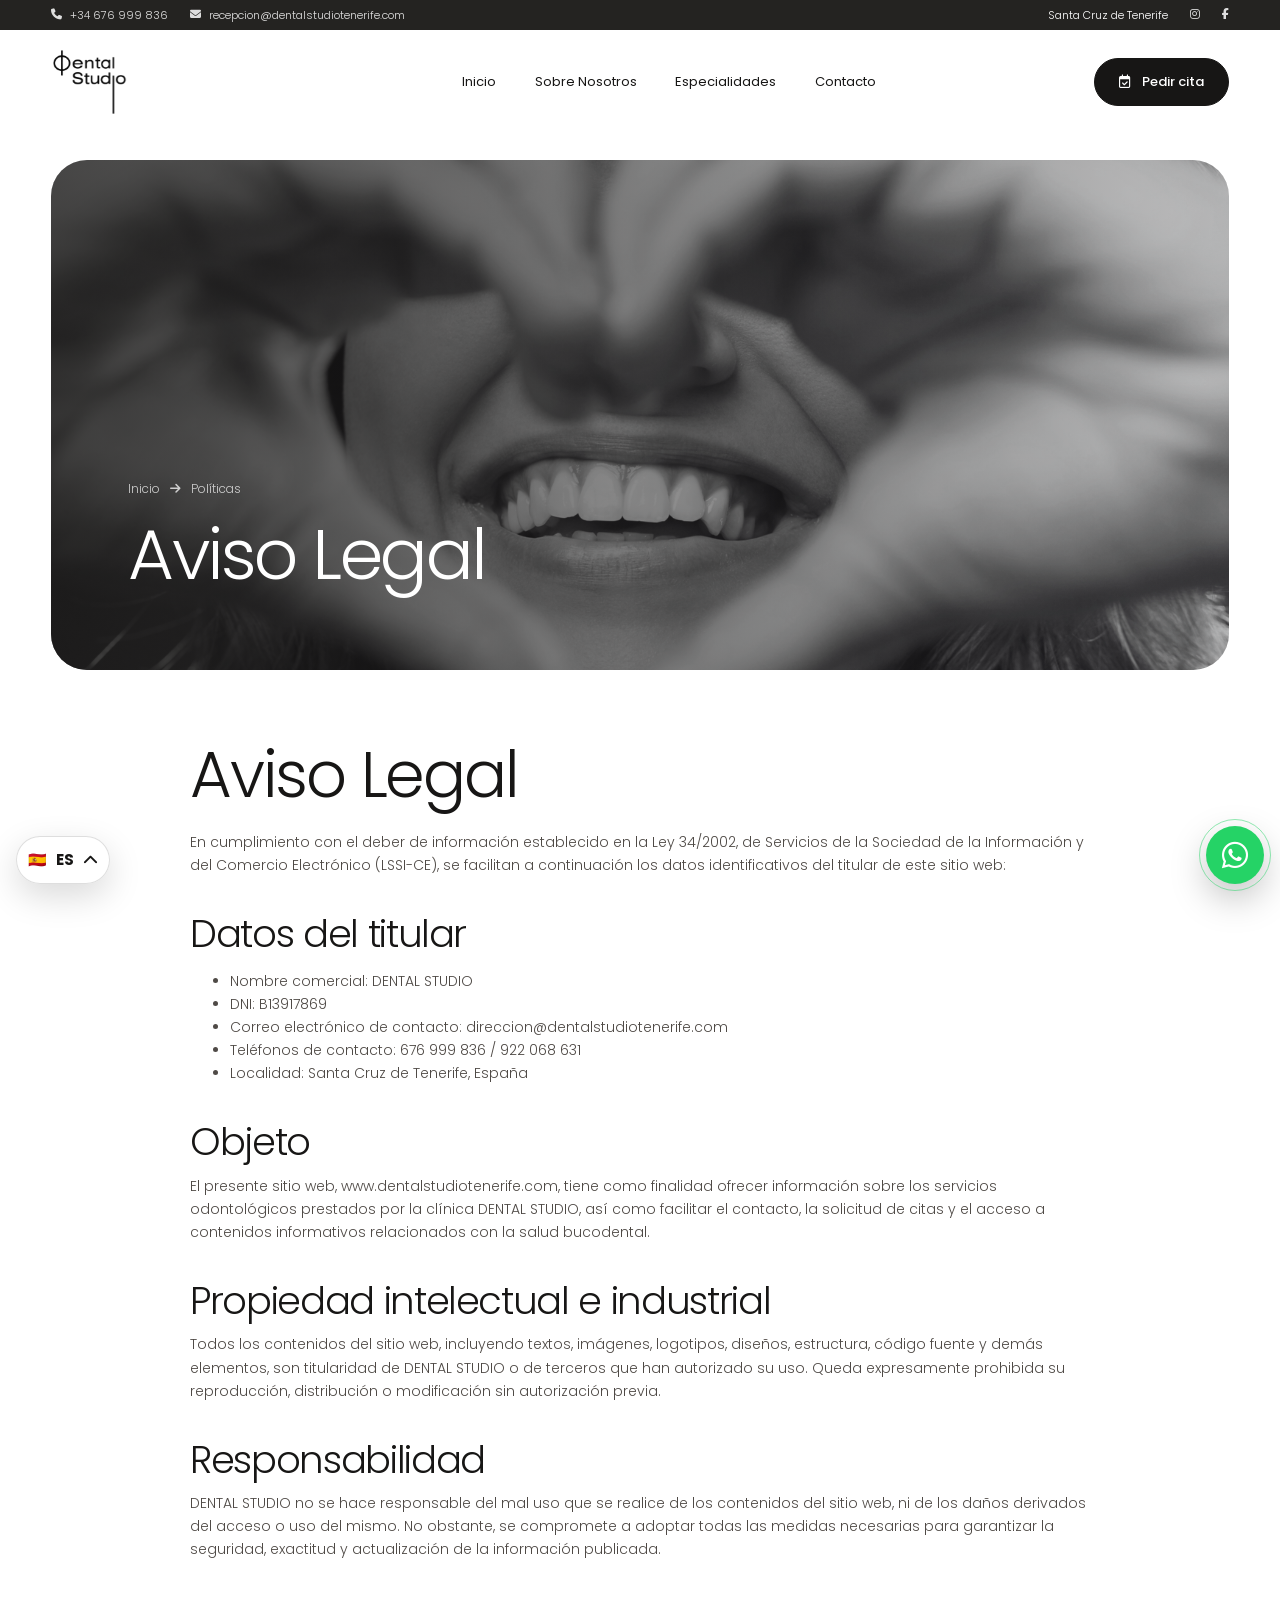
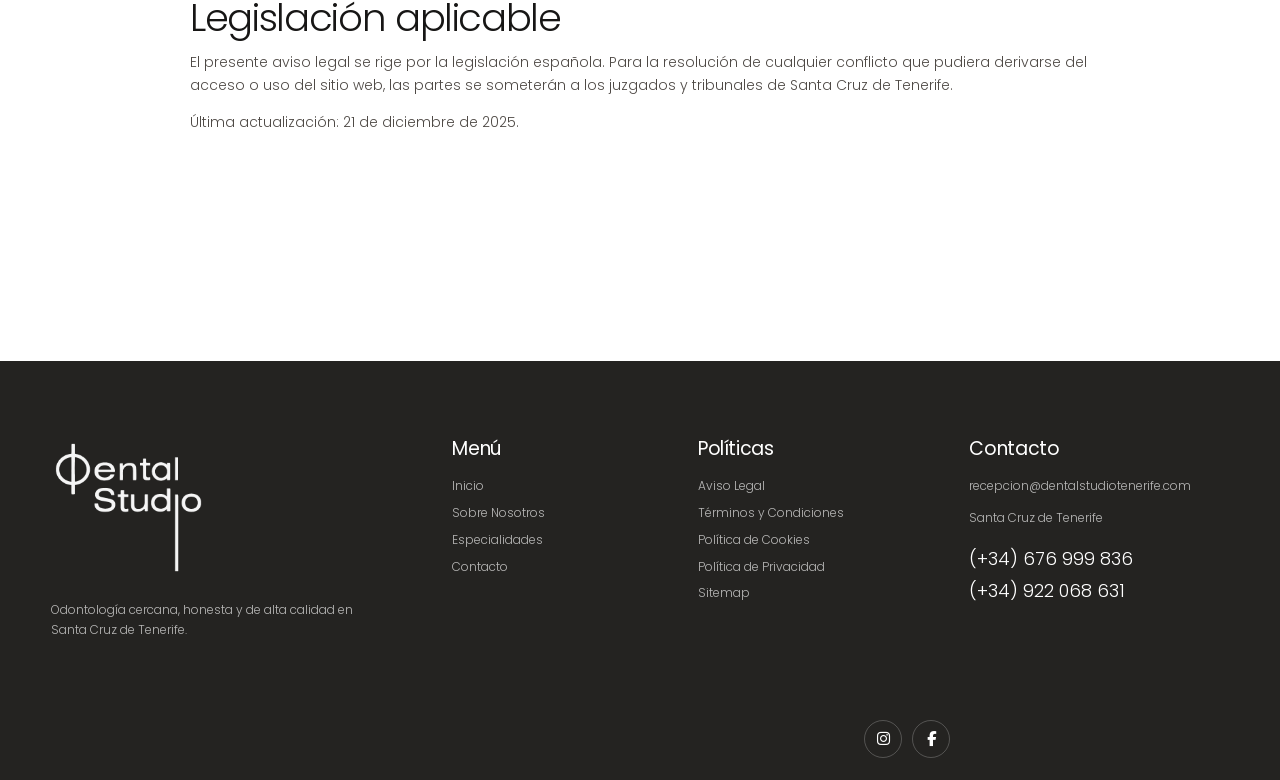
==== commit b7e77f82: "Nueva web Dental Studio" ====
--- a/aviso-legal.html
+++ b/aviso-legal.html
@@ -19,7 +19,7 @@
 <h2> Legislación aplicable </h2>
 <p> El presente aviso legal se rige por la legislación española. Para la resolución de cualquier conflicto que pudiera derivarse del acceso o uso del sitio web, las partes se someterán a los juzgados y tribunales de Santa Cruz de Tenerife. </p>
 <p class="updated"> Última actualización: 21 de diciembre de 2025. </p>
-</article></section></main><footer class="site-footer"><div class="shell"><div class="footer-grid"><div class="footer-brand"><img src="assets/img/logo-dental-studio-hd.png" alt="Dental Studio"><p>Odontología cercana, honesta y de alta calidad en Santa Cruz de Tenerife.</p></div><div class="footer-col"><h3>Menú</h3><nav><a href="index.html">Inicio</a><a href="sobre-nosotros.html">Sobre Nosotros</a><a href="servicios.html">Especialidades</a><a href="contacto.html">Contacto</a></nav></div><div class="footer-col"><h3>Políticas</h3><nav><a href="aviso-legal.html">Aviso Legal</a><a href="terminos-y-condiciones.html">Términos y Condiciones</a><a href="politicas-de-cookies.html">Política de Cookies</a><a href="politicas-de-privacidad.html">Política de Privacidad</a><a href="sitemap.html">Sitemap</a></nav></div><div class="footer-col"><h3>Contacto</h3><p>recepcion@dentalstudiotenerife.com</p><p>Santa Cruz de Tenerife</p><div class="footer-phones">(+34) 676 999 836<br>(+34) 922 068 631</div></div></div><p class="funding-copy">Financiado por la Unión Europea con el programa Kit Digital por los fondos Next Generation (EU) del Mecanismo de Recuperación y Resiliencia</p><div class="footer-bottom"><span></span><img class="funding-strip" src="assets/img/funding-strip.png" alt="Logotipos de financiación europea y Kit Digital"><div class="footer-social"><a href="#" aria-label="Instagram"><i class="fa-brands fa-instagram"></i></a><a href="#" aria-label="Facebook"><i class="fa-brands fa-facebook-f"></i></a></div></div></div></footer>
+</article></section></main><footer class="site-footer"><div class="shell"><div class="footer-grid"><div class="footer-brand"><img src="assets/img/logo-dental-studio-hd.png" alt="Dental Studio"><p>Odontología cercana, honesta y de alta calidad en Santa Cruz de Tenerife.</p></div><div class="footer-col"><h3>Menú</h3><nav><a href="index.html">Inicio</a><a href="sobre-nosotros.html">Sobre Nosotros</a><a href="servicios.html">Especialidades</a><a href="contacto.html">Contacto</a></nav></div><div class="footer-col"><h3>Políticas</h3><nav><a href="aviso-legal.html">Aviso Legal</a><a href="terminos-y-condiciones.html">Términos y Condiciones</a><a href="politicas-de-cookies.html">Política de Cookies</a><a href="politicas-de-privacidad.html">Política de Privacidad</a><a href="sitemap.html">Sitemap</a></nav></div><div class="footer-col"><h3>Contacto</h3><p>recepcion@dentalstudiotenerife.com</p><p>Santa Cruz de Tenerife</p><div class="footer-phones">(+34) 676 999 836<br>(+34) 922 068 631</div></div></div><p class="funding-copy"></p><div class="footer-bottom"><span></span><div class="footer-social"><a href="#" aria-label="Instagram"><i class="fa-brands fa-instagram"></i></a><a href="#" aria-label="Facebook"><i class="fa-brands fa-facebook-f"></i></a></div></div></div></footer>
 <aside class="language-switcher" aria-label="Selector de idioma">
       <button class="language-toggle" type="button" aria-haspopup="listbox" aria-expanded="false"><span aria-hidden="true">🇪🇸</span><strong>ES</strong><i class="fa-solid fa-chevron-up" aria-hidden="true"></i></button>
       <div class="language-menu" role="listbox" aria-label="Seleccionar idioma"><button class="language-option is-active" type="button" role="option" aria-selected="true" data-lang="es"><span aria-hidden="true">🇪🇸</span><span>Español</span><span class="language-option__code">ES</span></button><button class="language-option" type="button" role="option" aria-selected="false" data-lang="en"><span aria-hidden="true">🇬🇧</span><span>English</span><span class="language-option__code">EN</span></button><button class="language-option" type="button" role="option" aria-selected="false" data-lang="de"><span aria-hidden="true">🇩🇪</span><span>Deutsch</span><span class="language-option__code">DE</span></button><button class="language-option" type="button" role="option" aria-selected="false" data-lang="fr"><span aria-hidden="true">🇫🇷</span><span>Français</span><span class="language-option__code">FR</span></button><button class="language-option" type="button" role="option" aria-selected="false" data-lang="it"><span aria-hidden="true">🇮🇹</span><span>Italiano</span><span class="language-option__code">IT</span></button><button class="language-option" type="button" role="option" aria-selected="false" data-lang="pt"><span aria-hidden="true">🇵🇹</span><span>Português</span><span class="language-option__code">PT</span></button><button class="language-option" type="button" role="option" aria-selected="false" data-lang="nl"><span aria-hidden="true">🇳🇱</span><span>Nederlands</span><span class="language-option__code">NL</span></button><button class="language-option" type="button" role="option" aria-selected="false" data-lang="pl"><span aria-hidden="true">🇵🇱</span><span>Polski</span><span class="language-option__code">PL</span></button><button class="language-option" type="button" role="option" aria-selected="false" data-lang="sv"><span aria-hidden="true">🇸🇪</span><span>Svenska</span><span class="language-option__code">SV</span></button><button class="language-option" type="button" role="option" aria-selected="false" data-lang="da"><span aria-hidden="true">🇩🇰</span><span>Dansk</span><span class="language-option__code">DA</span></button><button class="language-option" type="button" role="option" aria-selected="false" data-lang="no"><span aria-hidden="true">🇳🇴</span><span>Norsk</span><span class="language-option__code">NO</span></button></div>
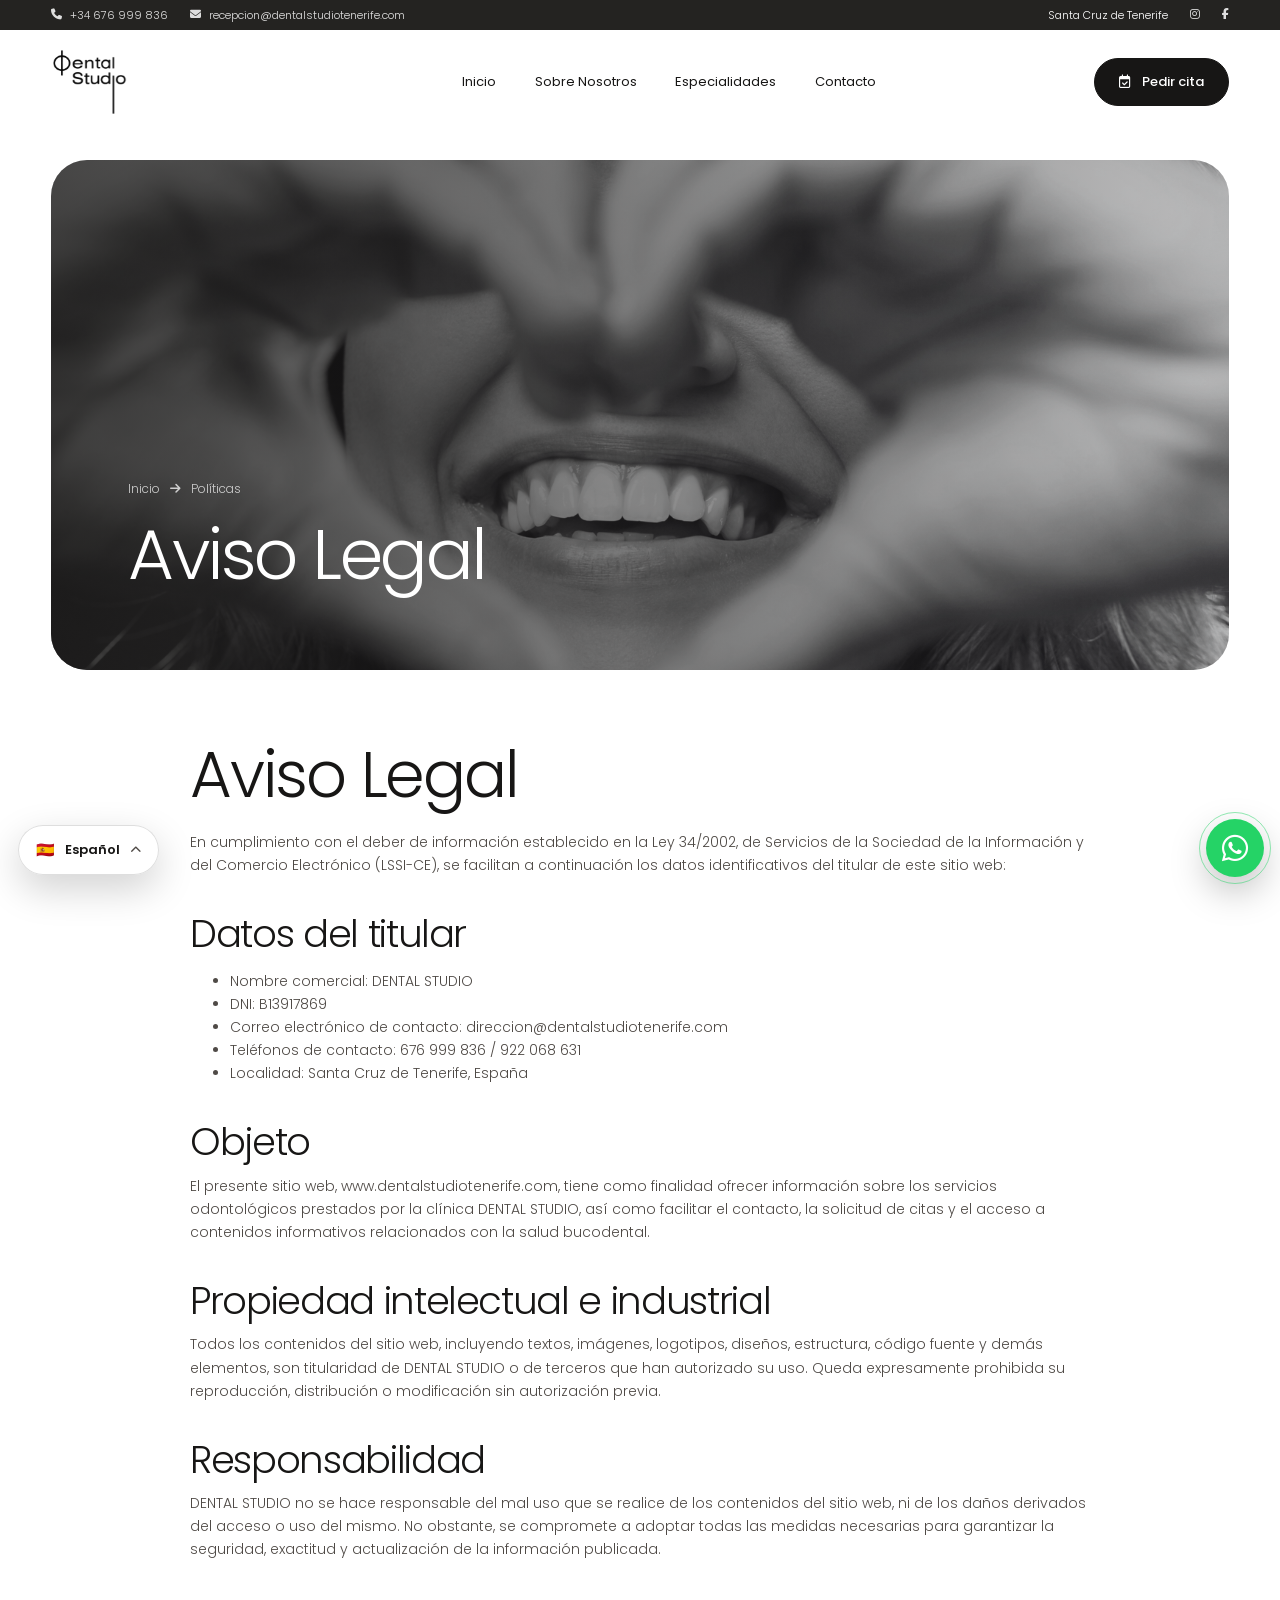
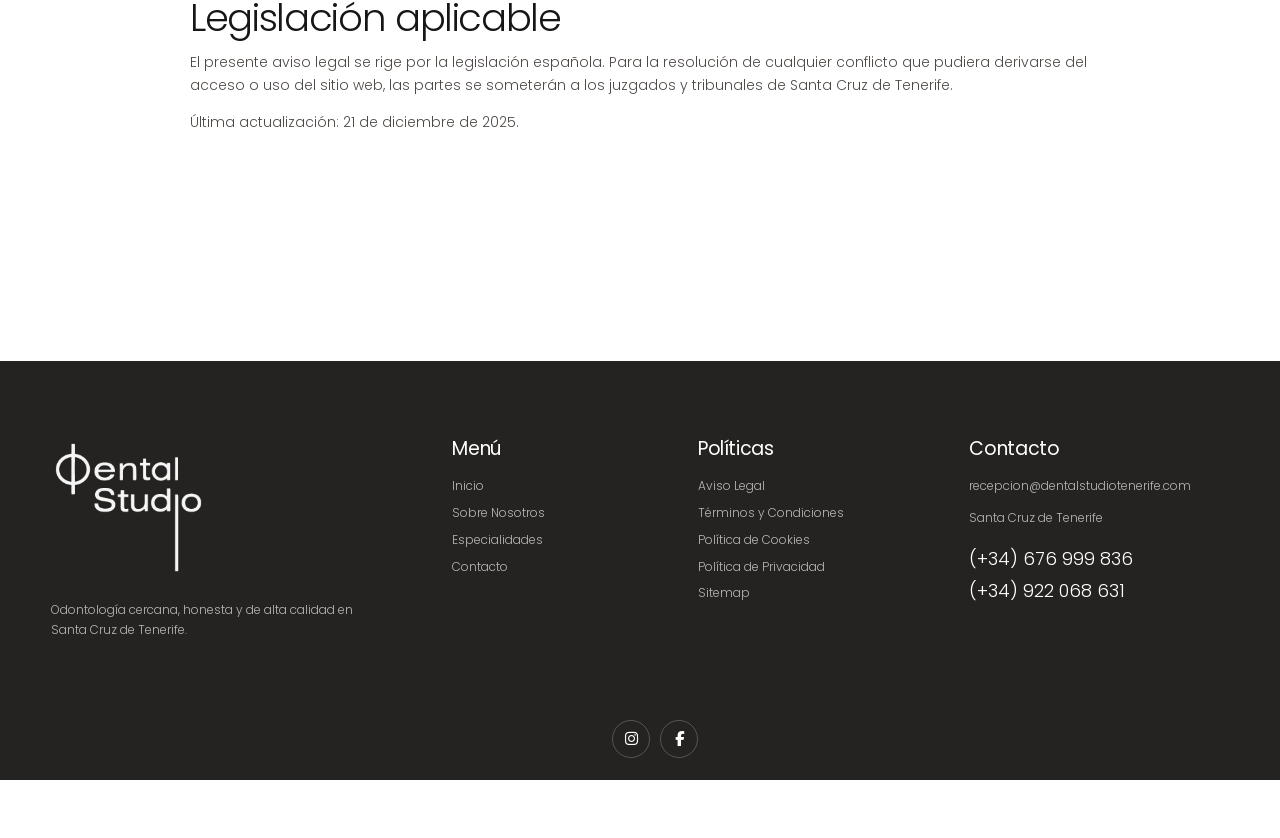
==== commit 8fbf35f4: "Mejoras de navegación" ====
--- a/aviso-legal.html
+++ b/aviso-legal.html
@@ -1,5 +1,23 @@
-<!DOCTYPE html><html lang="es"><head><meta charset="utf-8"><meta name="viewport" content="width=device-width, initial-scale=1"><title>Aviso Legal | Dental Studio Tenerife</title><link rel="icon" href="favicon.ico" sizes="any"><link rel="icon" type="image/png" sizes="32x32" href="assets/img/favicon-32x32.png"><link rel="icon" type="image/png" sizes="16x16" href="assets/img/favicon-16x16.png"><link rel="apple-touch-icon" sizes="180x180" href="assets/img/apple-touch-icon.png"><link rel="manifest" href="site.webmanifest"><meta name="theme-color" content="#ffffff"><meta name="description" content="Aviso Legal"><link rel="preconnect" href="https://fonts.googleapis.com"><link rel="preconnect" href="https://fonts.gstatic.com" crossorigin><link rel="stylesheet" href="https://cdnjs.cloudflare.com/ajax/libs/font-awesome/6.7.2/css/all.min.css"><link rel="stylesheet" href="assets/css/styles.css"></head><body><div class="topbar"><div class="shell"><div class="topbar__group"><a href="tel:+34676999836"><i class="fa-solid fa-phone" aria-hidden="true"></i> +34 676 999 836</a><a href="mailto:recepcion@dentalstudiotenerife.com"><i class="fa-solid fa-envelope" aria-hidden="true"></i> recepcion@dentalstudiotenerife.com</a></div><div class="topbar__group"><span>Santa Cruz de Tenerife</span><a href="#" aria-label="Instagram"><i class="fa-brands fa-instagram"></i></a><a href="#" aria-label="Facebook"><i class="fa-brands fa-facebook-f"></i></a></div></div></div>
-<header class="site-header"><div class="shell"><a class="brand" href="index.html" aria-label="Dental Studio, inicio"><img src="assets/img/logo-dental-studio-hd.png" alt="Dental Studio"></a><nav class="nav-links" aria-label="Navegación principal"><a href="index.html">Inicio</a><a href="sobre-nosotros.html">Sobre Nosotros</a><a href="servicios.html">Especialidades</a><a href="contacto.html">Contacto</a></nav><a class="btn nav-cta" href="contacto.html"><i class="fa-regular fa-calendar-check"></i> Pedir cita</a><button class="menu-toggle" type="button" aria-expanded="false" aria-label="Abrir menú"><i class="fa-solid fa-bars" aria-hidden="true"></i></button></div></header><main><section class="page-hero"><div class="shell"><div class="page-hero__frame"><img src="assets/img/9-scaled.png" alt="Atención dental"><div class="page-hero__content"><div class="breadcrumb"><a href="index.html">Inicio</a><i class="fa-solid fa-arrow-right"></i><span>Políticas</span></div><h1>Aviso Legal</h1></div></div></div></section><section class="policy-wrap"><article class="policy-content">
+<!DOCTYPE html>
+<html lang="es"><head><meta charset="utf-8"/><meta content="width=device-width, initial-scale=1" name="viewport"/><title>Aviso Legal | Dental Studio Tenerife</title><link href="favicon.ico" rel="icon" sizes="any"/><link href="assets/img/favicon-32x32.png" rel="icon" sizes="32x32" type="image/png"/><link href="assets/img/favicon-16x16.png" rel="icon" sizes="16x16" type="image/png"/><link href="assets/img/apple-touch-icon.png" rel="apple-touch-icon" sizes="180x180"/><link href="site.webmanifest" rel="manifest"/><meta content="#ffffff" name="theme-color"/><meta content="Aviso Legal" name="description"/><link href="https://fonts.googleapis.com" rel="preconnect"/><link crossorigin="" href="https://fonts.gstatic.com" rel="preconnect"/><link href="https://cdnjs.cloudflare.com/ajax/libs/font-awesome/6.7.2/css/all.min.css" rel="stylesheet"/><link href="assets/css/styles.css" rel="stylesheet"/></head><body><div class="topbar"><div class="shell"><div class="topbar__group"><a href="tel:+34676999836"><i aria-hidden="true" class="fa-solid fa-phone"></i> +34 676 999 836</a><a href="mailto:recepcion@dentalstudiotenerife.com"><i aria-hidden="true" class="fa-solid fa-envelope"></i> recepcion@dentalstudiotenerife.com</a></div><div class="topbar__group"><span>Santa Cruz de Tenerife</span><a aria-label="Instagram" href="#"><i class="fa-brands fa-instagram"></i></a><a aria-label="Facebook" href="#"><i class="fa-brands fa-facebook-f"></i></a></div></div></div>
+<header class="site-header"><div class="shell"><a aria-label="Dental Studio, inicio" class="brand" href="index.html"><img alt="Dental Studio" src="assets/img/logo-dental-studio-hd.png"/></a><nav aria-label="Navegación principal" class="nav-links" id="mobile-navigation"><div class="mobile-nav-head">
+<a aria-label="Dental Studio, inicio" class="mobile-nav-brand" href="index.html">
+<img alt="Dental Studio" src="assets/img/logo-dental-studio-hd.png"/>
+</a>
+<button aria-label="Cerrar menú" class="mobile-nav-close" data-menu-close="" type="button">
+<i aria-hidden="true" class="fa-solid fa-xmark"></i>
+</button>
+</div><a href="index.html">Inicio</a><a href="sobre-nosotros.html">Sobre Nosotros</a><a href="servicios.html">Especialidades</a><a href="contacto.html">Contacto</a><div class="mobile-nav-footer">
+<a class="btn mobile-nav-cta" href="contacto.html">
+<i aria-hidden="true" class="fa-regular fa-calendar-check"></i>
+    Pedir cita
+  </a>
+<div class="mobile-nav-contact">
+<a href="tel:+34676999836"><i aria-hidden="true" class="fa-solid fa-phone"></i><span>+34 676 999 836</span></a>
+<a href="mailto:recepcion@dentalstudiotenerife.com"><i aria-hidden="true" class="fa-solid fa-envelope"></i><span>recepcion@dentalstudiotenerife.com</span></a>
+</div>
+<p>Santa Cruz de Tenerife</p>
+</div></nav><a class="btn nav-cta" href="contacto.html"><i class="fa-regular fa-calendar-check"></i> Pedir cita</a><button aria-controls="mobile-navigation" aria-expanded="false" aria-label="Abrir menú de navegación" class="menu-toggle" type="button"><span aria-hidden="true" class="menu-toggle__line menu-toggle__line--top"></span><span aria-hidden="true" class="menu-toggle__line menu-toggle__line--middle"></span><span aria-hidden="true" class="menu-toggle__line menu-toggle__line--bottom"></span></button></div></header><button aria-label="Cerrar menú" class="nav-backdrop" data-menu-close="" type="button"></button><main><section class="page-hero"><div class="shell"><div class="page-hero__frame"><img alt="Atención dental" src="assets/img/9-scaled.png"/><div class="page-hero__content"><div class="breadcrumb"><a href="index.html">Inicio</a><i class="fa-solid fa-arrow-right"></i><span>Políticas</span></div><h1>Aviso Legal</h1></div></div></div></section><section class="policy-wrap"><article class="policy-content">
 <h1> Aviso Legal </h1>
 <p> En cumplimiento con el deber de información establecido en la Ley 34/2002, de Servicios de la Sociedad de la Información y del Comercio Electrónico (LSSI-CE), se facilitan a continuación los datos identificativos del titular de este sitio web: </p>
 <h2> Datos del titular </h2>
@@ -19,9 +37,9 @@
 <h2> Legislación aplicable </h2>
 <p> El presente aviso legal se rige por la legislación española. Para la resolución de cualquier conflicto que pudiera derivarse del acceso o uso del sitio web, las partes se someterán a los juzgados y tribunales de Santa Cruz de Tenerife. </p>
 <p class="updated"> Última actualización: 21 de diciembre de 2025. </p>
-</article></section></main><footer class="site-footer"><div class="shell"><div class="footer-grid"><div class="footer-brand"><img src="assets/img/logo-dental-studio-hd.png" alt="Dental Studio"><p>Odontología cercana, honesta y de alta calidad en Santa Cruz de Tenerife.</p></div><div class="footer-col"><h3>Menú</h3><nav><a href="index.html">Inicio</a><a href="sobre-nosotros.html">Sobre Nosotros</a><a href="servicios.html">Especialidades</a><a href="contacto.html">Contacto</a></nav></div><div class="footer-col"><h3>Políticas</h3><nav><a href="aviso-legal.html">Aviso Legal</a><a href="terminos-y-condiciones.html">Términos y Condiciones</a><a href="politicas-de-cookies.html">Política de Cookies</a><a href="politicas-de-privacidad.html">Política de Privacidad</a><a href="sitemap.html">Sitemap</a></nav></div><div class="footer-col"><h3>Contacto</h3><p>recepcion@dentalstudiotenerife.com</p><p>Santa Cruz de Tenerife</p><div class="footer-phones">(+34) 676 999 836<br>(+34) 922 068 631</div></div></div><p class="funding-copy"></p><div class="footer-bottom"><span></span><div class="footer-social"><a href="#" aria-label="Instagram"><i class="fa-brands fa-instagram"></i></a><a href="#" aria-label="Facebook"><i class="fa-brands fa-facebook-f"></i></a></div></div></div></footer>
-<aside class="language-switcher" aria-label="Selector de idioma">
-      <button class="language-toggle" type="button" aria-haspopup="listbox" aria-expanded="false"><span aria-hidden="true">🇪🇸</span><strong>ES</strong><i class="fa-solid fa-chevron-up" aria-hidden="true"></i></button>
-      <div class="language-menu" role="listbox" aria-label="Seleccionar idioma"><button class="language-option is-active" type="button" role="option" aria-selected="true" data-lang="es"><span aria-hidden="true">🇪🇸</span><span>Español</span><span class="language-option__code">ES</span></button><button class="language-option" type="button" role="option" aria-selected="false" data-lang="en"><span aria-hidden="true">🇬🇧</span><span>English</span><span class="language-option__code">EN</span></button><button class="language-option" type="button" role="option" aria-selected="false" data-lang="de"><span aria-hidden="true">🇩🇪</span><span>Deutsch</span><span class="language-option__code">DE</span></button><button class="language-option" type="button" role="option" aria-selected="false" data-lang="fr"><span aria-hidden="true">🇫🇷</span><span>Français</span><span class="language-option__code">FR</span></button><button class="language-option" type="button" role="option" aria-selected="false" data-lang="it"><span aria-hidden="true">🇮🇹</span><span>Italiano</span><span class="language-option__code">IT</span></button><button class="language-option" type="button" role="option" aria-selected="false" data-lang="pt"><span aria-hidden="true">🇵🇹</span><span>Português</span><span class="language-option__code">PT</span></button><button class="language-option" type="button" role="option" aria-selected="false" data-lang="nl"><span aria-hidden="true">🇳🇱</span><span>Nederlands</span><span class="language-option__code">NL</span></button><button class="language-option" type="button" role="option" aria-selected="false" data-lang="pl"><span aria-hidden="true">🇵🇱</span><span>Polski</span><span class="language-option__code">PL</span></button><button class="language-option" type="button" role="option" aria-selected="false" data-lang="sv"><span aria-hidden="true">🇸🇪</span><span>Svenska</span><span class="language-option__code">SV</span></button><button class="language-option" type="button" role="option" aria-selected="false" data-lang="da"><span aria-hidden="true">🇩🇰</span><span>Dansk</span><span class="language-option__code">DA</span></button><button class="language-option" type="button" role="option" aria-selected="false" data-lang="no"><span aria-hidden="true">🇳🇴</span><span>Norsk</span><span class="language-option__code">NO</span></button></div>
-    </aside>
-<a class="whatsapp" href="https://wa.me/34676999836?text=Hola%20Dental%20Studio%2C%20quiero%20solicitar%20informaci%C3%B3n." target="_blank" rel="noopener noreferrer" aria-label="Contactar por WhatsApp" title="Contactar por WhatsApp"><i class="fa-brands fa-whatsapp" aria-hidden="true"></i></a><script src="assets/js/site.js"></script></body></html>+</article></section></main><footer class="site-footer"><div class="shell"><div class="footer-grid"><div class="footer-brand"><img alt="Dental Studio" src="assets/img/logo-dental-studio-hd.png"/><p>Odontología cercana, honesta y de alta calidad en Santa Cruz de Tenerife.</p></div><div class="footer-col"><h3>Menú</h3><nav><a href="index.html">Inicio</a><a href="sobre-nosotros.html">Sobre Nosotros</a><a href="servicios.html">Especialidades</a><a href="contacto.html">Contacto</a></nav></div><div class="footer-col"><h3>Políticas</h3><nav><a href="aviso-legal.html">Aviso Legal</a><a href="terminos-y-condiciones.html">Términos y Condiciones</a><a href="politicas-de-cookies.html">Política de Cookies</a><a href="politicas-de-privacidad.html">Política de Privacidad</a><a href="sitemap.html">Sitemap</a></nav></div><div class="footer-col"><h3>Contacto</h3><p>recepcion@dentalstudiotenerife.com</p><p>Santa Cruz de Tenerife</p><div class="footer-phones">(+34) 676 999 836<br/>(+34) 922 068 631</div></div></div><p class="funding-copy"></p><div class="footer-bottom"><span></span><div class="footer-social"><a aria-label="Instagram" href="#"><i class="fa-brands fa-instagram"></i></a><a aria-label="Facebook" href="#"><i class="fa-brands fa-facebook-f"></i></a></div></div></div></footer>
+<aside aria-label="Selector de idioma" class="language-switcher">
+<button aria-expanded="false" aria-haspopup="listbox" class="language-toggle" type="button"><span aria-hidden="true">🇪🇸</span><strong>ES</strong><i aria-hidden="true" class="fa-solid fa-chevron-up"></i></button>
+<div aria-label="Seleccionar idioma" class="language-menu" role="listbox"><button aria-selected="true" class="language-option is-active" data-lang="es" role="option" type="button"><span aria-hidden="true">🇪🇸</span><span>Español</span><span class="language-option__code">ES</span></button><button aria-selected="false" class="language-option" data-lang="en" role="option" type="button"><span aria-hidden="true">🇬🇧</span><span>English</span><span class="language-option__code">EN</span></button><button aria-selected="false" class="language-option" data-lang="de" role="option" type="button"><span aria-hidden="true">🇩🇪</span><span>Deutsch</span><span class="language-option__code">DE</span></button><button aria-selected="false" class="language-option" data-lang="fr" role="option" type="button"><span aria-hidden="true">🇫🇷</span><span>Français</span><span class="language-option__code">FR</span></button><button aria-selected="false" class="language-option" data-lang="it" role="option" type="button"><span aria-hidden="true">🇮🇹</span><span>Italiano</span><span class="language-option__code">IT</span></button><button aria-selected="false" class="language-option" data-lang="pt" role="option" type="button"><span aria-hidden="true">🇵🇹</span><span>Português</span><span class="language-option__code">PT</span></button><button aria-selected="false" class="language-option" data-lang="nl" role="option" type="button"><span aria-hidden="true">🇳🇱</span><span>Nederlands</span><span class="language-option__code">NL</span></button><button aria-selected="false" class="language-option" data-lang="pl" role="option" type="button"><span aria-hidden="true">🇵🇱</span><span>Polski</span><span class="language-option__code">PL</span></button><button aria-selected="false" class="language-option" data-lang="sv" role="option" type="button"><span aria-hidden="true">🇸🇪</span><span>Svenska</span><span class="language-option__code">SV</span></button><button aria-selected="false" class="language-option" data-lang="da" role="option" type="button"><span aria-hidden="true">🇩🇰</span><span>Dansk</span><span class="language-option__code">DA</span></button><button aria-selected="false" class="language-option" data-lang="no" role="option" type="button"><span aria-hidden="true">🇳🇴</span><span>Norsk</span><span class="language-option__code">NO</span></button></div>
+</aside>
+<a aria-label="Contactar por WhatsApp" class="whatsapp" href="https://wa.me/34676999836?text=Hola%20Dental%20Studio%2C%20quiero%20solicitar%20informaci%C3%B3n." rel="noopener noreferrer" target="_blank" title="Contactar por WhatsApp"><i aria-hidden="true" class="fa-brands fa-whatsapp"></i></a><script src="assets/js/site.js"></script></body></html>
--- a/assets/css/styles.css
+++ b/assets/css/styles.css
@@ -268,6 +268,78 @@
 .sitemap-list a { display: flex; align-items: center; justify-content: space-between; padding: 18px 20px; border: 1px solid var(--line); border-radius: 14px; transition: .25s ease; }
 .sitemap-list a:hover { background: var(--ink); color: #fff; transform: translateY(-3px); }
 
+
+/* Traductor de Google antiguo integrado en la propia página.
+   El selector oficial queda fijo abajo y no abre dominios translate.goog. */
+body { padding-bottom: 58px; }
+.google-translate-bar {
+  position: fixed;
+  display: none !important;
+  z-index: 2147483000;
+  left: 0;
+  right: 0;
+  bottom: 0;
+  min-height: 50px;
+  display: flex;
+  align-items: center;
+  justify-content: center;
+  padding: 7px max(14px, env(safe-area-inset-right)) calc(7px + env(safe-area-inset-bottom)) max(14px, env(safe-area-inset-left));
+  border-top: 1px solid #d8d8d8;
+  background: rgba(255,255,255,.98);
+  box-shadow: 0 -8px 28px rgba(0,0,0,.12);
+  color: #3c4043;
+  font-family: Arial, sans-serif;
+}
+.google-translate-bar__inner {
+  width: min(100%, 1180px);
+  display: flex;
+  align-items: center;
+  justify-content: center;
+  gap: 14px;
+}
+.google-translate-bar__label {
+  display: inline-flex;
+  align-items: center;
+  gap: 7px;
+  white-space: nowrap;
+  font-size: 13px;
+  font-weight: 600;
+}
+#google_translate_element { min-height: 30px; display: flex; align-items: center; }
+#google_translate_element .goog-te-gadget { color: #5f6368; font-size: 11px; white-space: nowrap; }
+#google_translate_element .goog-te-combo {
+  min-width: 190px;
+  height: 34px;
+  margin: 0 6px !important;
+  padding: 0 34px 0 11px;
+  border: 1px solid #c7c7c7;
+  border-radius: 5px;
+  background: #fff;
+  color: #202124;
+  font: 13px Arial, sans-serif;
+  cursor: pointer;
+}
+.skiptranslate {
+    display: none !important;
+}
+
+/* El control antiguo ya está abajo; se evita una segunda barra superior. */
+.goog-te-banner-frame.skiptranslate,
+iframe.goog-te-banner-frame { display: none !important; }
+html, body { top: 0 !important; }
+.goog-tooltip, .goog-tooltip:hover { display: none !important; }
+.goog-text-highlight { background: transparent !important; box-shadow: none !important; }
+
+@media (max-width: 640px) {
+  body { padding-bottom: 70px; }
+  .google-translate-bar { min-height: 62px; }
+  .google-translate-bar__inner { gap: 7px; }
+  .google-translate-bar__label { display: none; }
+  #google_translate_element .goog-te-combo { min-width: min(72vw, 245px); }
+  .language-switcher,
+  .whatsapp { bottom: max(82px, calc(env(safe-area-inset-bottom) + 82px)); }
+}
+
 /* Footer */
 .site-footer { margin-top: clamp(70px, 8vw, 130px); padding: 78px 0 22px; background: var(--charcoal); color: #fff; }
 .footer-grid { display: grid; grid-template-columns: 1.3fr .7fr .8fr 1fr; gap: clamp(30px, 5vw, 88px); }
@@ -278,20 +350,19 @@
 .footer-col a:hover { color: #fff; }
 .footer-phones { margin-top: 15px; font-size: 18px; line-height: 1.8; }
 .funding-copy { margin-top: 52px; text-align: center; color: rgba(255,255,255,.65); font-size: 10px; text-transform: uppercase; letter-spacing: .05em; }
-.footer-bottom { display: grid; grid-template-columns: 1fr minmax(320px,620px) 1fr; gap: 30px; align-items: center; padding-top: 16px; }
-.funding-strip { width: 100%; }
+.footer-bottom { display: flex;grid-template-columns: 1fr minmax(320px, 620px) 1fr;gap: 30px;align-items: center;padding-top: 16px;justify-content: center;}.funding-strip { width: 100%; }
 .footer-social { justify-self: end; display: flex; gap: 10px; }
 .footer-social a { width: 38px; height: 38px; display: grid; place-items: center; border: 1px solid rgba(255,255,255,.22); border-radius: 50%; color: #fff; }
 
 /* Floating tools */
-.language-switcher { position: fixed; left: max(16px, env(safe-area-inset-left)); bottom: max(16px, env(safe-area-inset-bottom)); z-index: 1100; }
+.language-switcher { position: fixed; left: max(16px, env(safe-area-inset-left)); bottom: max(35px, calc(env(safe-area-inset-bottom) + 35px)) !important; z-index: 1100; }
 .language-toggle { min-width: 94px; height: 48px; border: 1px solid var(--line); border-radius: 999px; background: rgba(255,255,255,.95); display: flex; align-items: center; justify-content: center; gap: 9px; box-shadow: 0 12px 34px rgba(0,0,0,.15); cursor: pointer; }
 .language-menu { position: absolute; left: 0; bottom: calc(100% + 10px); width: 225px; max-height: min(520px, 70vh); overflow: auto; padding: 8px; border-radius: 18px; background: #fff; box-shadow: 0 20px 60px rgba(0,0,0,.2); opacity: 0; visibility: hidden; transform: translateY(8px); transition: .22s ease; }
 .language-switcher.is-open .language-menu { opacity: 1; visibility: visible; transform: none; }
 .language-option { width: 100%; border: 0; background: none; display: grid; grid-template-columns: 28px 1fr auto; align-items: center; gap: 10px; padding: 10px; border-radius: 11px; text-align: left; cursor: pointer; }
 .language-option:hover, .language-option.is-active { background: var(--cream); }
 .language-option__code { color: var(--soft-ink); font-size: 11px; }
-.whatsapp { position: fixed; right: max(16px, env(safe-area-inset-right)); bottom: max(16px, env(safe-area-inset-bottom)); z-index: 1100; width: 58px; height: 58px; display: grid; place-items: center; border-radius: 50%; background: var(--green); color: #fff; box-shadow: 0 14px 36px rgba(0,0,0,.25); font-size: 30px; transition: transform .25s ease, box-shadow .25s ease; }
+.whatsapp { position: fixed; right: max(16px, env(safe-area-inset-right)); bottom: max(20px, calc(env(safe-area-inset-bottom) + 23px)) !important; z-index: 1100; width: 58px; height: 58px; display: grid; place-items: center; border-radius: 50%; background: var(--green); color: #fff; box-shadow: 0 14px 36px rgba(0,0,0,.25); font-size: 30px; transition: transform .25s ease, box-shadow .25s ease; }
 .whatsapp:hover { color: #fff; transform: translateY(-4px) scale(1.04); box-shadow: 0 20px 42px rgba(0,0,0,.3); }
 
 /* Motion */
@@ -636,3 +707,622 @@
   box-shadow: 0 34px 84px rgba(37,29,23,.22);
 }
 .treatment-card[id] { scroll-margin-top: 110px; }
+
+
+/* Selector de idiomas personalizado dentro de la barra inferior clásica.
+   Google Translate queda como motor oculto; la interfaz visible conserva banderas y nombres. */
+.google-translate-bar__inner {
+  overflow: visible;
+}
+.google-translate-custom-slot {
+  position: relative;
+  display: flex;
+  align-items: center;
+  min-width: 230px;
+}
+#google_translate_element {
+  position: absolute !important;
+  width: 1px !important;
+  height: 1px !important;
+  overflow: hidden !important;
+  clip: rect(0 0 0 0) !important;
+  clip-path: inset(50%) !important;
+  white-space: nowrap !important;
+  opacity: 0 !important;
+  pointer-events: none !important;
+}
+.language-switcher.language-switcher--in-bar {
+  position: relative;
+  left: auto;
+  bottom: auto;
+  z-index: 2147483002;
+}
+.language-switcher--in-bar .language-toggle {
+  min-width: 215px;
+  height: 38px;
+  justify-content: flex-start;
+  padding: 0 13px;
+  gap: 10px;
+  border: 1px solid #c7c7c7;
+  border-radius: 6px;
+  background: #fff;
+  color: #202124;
+  box-shadow: none;
+  font-family: Arial, sans-serif;
+}
+.language-switcher--in-bar .language-toggle > span {
+  font-size: 20px;
+  line-height: 1;
+}
+.language-switcher--in-bar .language-toggle strong {
+  flex: 1;
+  overflow: hidden;
+  text-align: left;
+  text-overflow: ellipsis;
+  white-space: nowrap;
+  font-size: 13px;
+  font-weight: 500;
+}
+.language-switcher--in-bar .language-toggle i {
+  font-size: 11px;
+  color: #5f6368;
+  transition: transform .2s ease;
+}
+.language-switcher--in-bar.is-open .language-toggle i {
+  transform: rotate(180deg);
+}
+.language-switcher--in-bar .language-toggle:hover,
+.language-switcher--in-bar .language-toggle:focus-visible {
+  transform: none;
+  border-color: #8a8a8a;
+  box-shadow: 0 0 0 3px rgba(66,133,244,.14);
+  outline: none;
+}
+.language-switcher--in-bar .language-menu {
+  left: 0;
+  right: auto;
+  bottom: calc(100% + 12px);
+  width: min(280px, calc(100vw - 28px));
+  max-height: min(520px, calc(100vh - 105px));
+  padding: 8px;
+  border: 1px solid #dedede;
+  border-radius: 12px;
+  box-shadow: 0 16px 44px rgba(0,0,0,.22);
+  font-family: Arial, sans-serif;
+}
+.language-switcher--in-bar .language-option {
+  grid-template-columns: 30px minmax(0,1fr) auto;
+  min-height: 42px;
+  padding: 9px 10px;
+  border-radius: 8px;
+  color: #202124;
+  font-size: 13px;
+}
+.language-switcher--in-bar .language-option > span:first-child {
+  font-size: 21px;
+  line-height: 1;
+}
+.language-switcher--in-bar .language-option:hover,
+.language-switcher--in-bar .language-option.is-active {
+  background: #f1f3f4;
+}
+.language-switcher--in-bar .language-option.is-active::after {
+  content: '\f00c';
+  margin-left: 4px;
+  color: #1a73e8;
+  font-family: 'Font Awesome 6 Free';
+  font-size: 11px;
+  font-weight: 900;
+}
+.language-switcher--in-bar .language-option__code {
+  color: #70757a;
+  font-size: 10px;
+  letter-spacing: .08em;
+}
+
+@media (max-width: 640px) {
+  .google-translate-bar__inner {
+    justify-content: center;
+  }
+  .google-translate-custom-slot {
+    min-width: min(100%, 280px);
+  }
+  .language-switcher.language-switcher--in-bar {
+    display: block !important;
+    width: 100%;
+  }
+  .language-switcher--in-bar .language-toggle {
+    width: 100%;
+    min-width: 0;
+    height: 42px;
+  }
+  .language-switcher--in-bar .language-menu {
+    width: 100%;
+  }
+}
+
+
+/* Selector de idiomas flotante: esquina inferior izquierda, separado de la barra de traducción. */
+.language-switcher,
+.language-switcher.language-switcher--in-bar {
+  position: fixed !important;
+  left: max(18px, env(safe-area-inset-left)) !important;
+  right: auto !important;
+  bottom: max(25px, calc(env(safe-area-inset-bottom) + 25px)) !important;
+  width: auto !important;
+  z-index: 2147483002 !important;
+}
+.language-switcher .language-toggle,
+.language-switcher--in-bar .language-toggle {
+  width: auto;
+  min-width: 118px;
+  height: 50px;
+  padding: 0 17px;
+  justify-content: center;
+  gap: 10px;
+  border: 1px solid var(--line);
+  border-radius: 999px;
+  background: rgba(255,255,255,.97);
+  color: var(--ink);
+  box-shadow: 0 14px 38px rgba(0,0,0,.18);
+  font-family: inherit;
+  backdrop-filter: blur(12px);
+  -webkit-backdrop-filter: blur(12px);
+}
+.language-switcher .language-toggle strong,
+.language-switcher--in-bar .language-toggle strong {
+  flex: 0 1 auto;
+  overflow: visible;
+  text-align: left;
+  color: inherit;
+  font-size: 13px;
+  font-weight: 600;
+  text-overflow: clip;
+}
+.language-switcher .language-toggle i,
+.language-switcher--in-bar .language-toggle i {
+  color: var(--soft-ink);
+  font-size: 11px;
+}
+.language-switcher .language-menu,
+.language-switcher--in-bar .language-menu {
+  left: 0;
+  right: auto;
+  bottom: calc(100% + 12px);
+  width: min(265px, calc(100vw - 36px));
+  max-height: min(520px, calc(100vh - 155px));
+  padding: 8px;
+  border: 1px solid var(--line);
+  border-radius: 18px;
+  background: #fff;
+  box-shadow: 0 22px 64px rgba(0,0,0,.22);
+  font-family: inherit;
+}
+.language-switcher .language-option,
+.language-switcher--in-bar .language-option {
+  grid-template-columns: 30px minmax(0,1fr) auto;
+  min-height: 44px;
+  padding: 9px 10px;
+  border-radius: 11px;
+  color: var(--ink);
+  font-size: 13px;
+}
+.language-switcher .language-option:hover,
+.language-switcher .language-option.is-active,
+.language-switcher--in-bar .language-option:hover,
+.language-switcher--in-bar .language-option.is-active {
+  background: var(--cream);
+}
+.language-switcher .language-option__code,
+.language-switcher--in-bar .language-option__code {
+  color: var(--soft-ink);
+  font-size: 10px;
+  letter-spacing: .08em;
+}
+
+@media (max-width: 640px) {
+  .language-switcher,
+  .language-switcher.language-switcher--in-bar {
+    left: max(12px, env(safe-area-inset-left)) !important;
+    bottom: max(82px, calc(env(safe-area-inset-bottom) + 82px)) !important;
+    width: auto !important;
+  }
+  .language-switcher .language-toggle,
+  .language-switcher--in-bar .language-toggle {
+    width: auto;
+    min-width: 108px;
+    height: 46px;
+    padding-inline: 14px;
+  }
+  .language-switcher .language-menu,
+  .language-switcher--in-bar .language-menu {
+    width: min(260px, calc(100vw - 24px));
+  }
+}
+
+/* =========================================================
+   Navegación móvil mejorada
+   Drawer lateral, CTA visible, datos de contacto y accesibilidad.
+   ========================================================= */
+.mobile-nav-head,
+.mobile-nav-footer,
+.nav-backdrop {
+  display: none;
+}
+
+.menu-toggle {
+  position: relative;
+  flex: 0 0 auto;
+  overflow: hidden;
+  isolation: isolate;
+}
+.menu-toggle__line {
+  position: absolute;
+  left: 50%;
+  width: 20px;
+  height: 1.5px;
+  border-radius: 999px;
+  background: currentColor;
+  transform: translateX(-50%);
+  transition: top .28s ease, transform .28s ease, opacity .2s ease;
+}
+.menu-toggle__line--top { top: 15px; }
+.menu-toggle__line--middle { top: 21px; }
+.menu-toggle__line--bottom { top: 27px; }
+.site-header.is-open .menu-toggle__line--top {
+  top: 21px;
+  transform: translateX(-50%) rotate(45deg);
+}
+.site-header.is-open .menu-toggle__line--middle { opacity: 0; }
+.site-header.is-open .menu-toggle__line--bottom {
+  top: 21px;
+  transform: translateX(-50%) rotate(-45deg);
+}
+
+@media (max-width: 900px) {
+  body.menu-open {
+    overflow: hidden;
+    overscroll-behavior: none;
+    touch-action: none;
+  }
+
+  .site-header,
+  .site-header.is-scrolled {
+    z-index: 1200;
+    height: 84px;
+    border-bottom: 1px solid rgba(23,22,21,.08);
+    background: rgba(255,255,255,.98);
+    box-shadow: 0 8px 30px rgba(37,29,23,.07);
+    backdrop-filter: none;
+    -webkit-backdrop-filter: none;
+  }
+  .site-header .shell {
+    width: 100%;
+    max-width: none;
+    padding-inline: max(16px, env(safe-area-inset-left));
+    grid-template-columns: minmax(0,1fr) auto;
+    gap: 14px;
+  }
+  .brand,
+  .site-header.is-scrolled .brand {
+    width: 154px;
+    height: 100%;
+    margin: 0;
+  }
+  .brand img,
+  .site-header.is-scrolled .brand img {
+    width: auto;
+    height: 76px;
+    max-height: 76px;
+    object-position: left center;
+  }
+  .brand:hover { transform: none; }
+
+  .menu-toggle {
+    display: grid;
+    place-items: center;
+    width: 48px;
+    height: 48px;
+    border: 1px solid rgba(23,22,21,.1);
+    border-radius: 16px;
+    background: var(--ink);
+    color: #fff;
+    box-shadow: 0 10px 24px rgba(23,22,21,.16);
+    transition: transform .25s ease, background .25s ease, box-shadow .25s ease;
+  }
+  .menu-toggle:hover,
+  .menu-toggle:focus-visible {
+    background: var(--wood-dark);
+    transform: translateY(-2px);
+    box-shadow: 0 14px 28px rgba(123,84,56,.24);
+    outline: none;
+  }
+
+  .nav-backdrop {
+    position: fixed;
+    inset: 0;
+    z-index: 1190;
+    display: block;
+    width: 100%;
+    height: 100%;
+    padding: 0;
+    border: 0;
+    background: rgba(19,17,15,.54);
+    opacity: 0;
+    visibility: hidden;
+    cursor: default;
+    backdrop-filter: blur(4px);
+    -webkit-backdrop-filter: blur(4px);
+    transition: opacity .35s ease, visibility .35s ease;
+  }
+  .site-header.is-open + .nav-backdrop {
+    opacity: 1;
+    visibility: visible;
+  }
+
+  .nav-links {
+    counter-reset: mobile-nav-item;
+    position: fixed;
+    inset: 0 0 0 auto;
+    z-index: 3;
+    display: flex;
+    width: min(88vw, 390px);
+    max-width: 100%;
+    height: 100vh;
+    height: 100dvh;
+    max-height: none !important;
+    padding: 0;
+    flex-direction: column;
+    align-items: stretch;
+    justify-content: flex-start;
+    gap: 0;
+    overflow-x: hidden;
+    overflow-y: auto;
+    overscroll-behavior: contain;
+    border: 0 !important;
+    border-radius: 28px 0 0 28px;
+    background:
+      radial-gradient(circle at 100% 0, rgba(184,137,98,.16), transparent 31%),
+      linear-gradient(180deg, #fff 0%, #fff 72%, #f7f1eb 100%);
+    box-shadow: -28px 0 70px rgba(20,17,15,.24);
+    opacity: 0;
+    visibility: hidden;
+    transform: translateX(104%);
+    transition:
+      transform .48s cubic-bezier(.22,.61,.36,1),
+      opacity .28s ease,
+      visibility .48s ease;
+    -webkit-overflow-scrolling: touch;
+  }
+  .site-header.is-open .nav-links {
+    max-height: none !important;
+    opacity: 1;
+    visibility: visible;
+    transform: translateX(0);
+  }
+
+  .mobile-nav-head {
+    position: sticky;
+    top: 0;
+    z-index: 2;
+    display: flex;
+    min-height: 96px;
+    padding: 12px 18px 12px 24px;
+    align-items: center;
+    justify-content: space-between;
+    gap: 18px;
+    border-bottom: 1px solid rgba(23,22,21,.1);
+    background: rgba(255,255,255,.94);
+    backdrop-filter: blur(16px);
+    -webkit-backdrop-filter: blur(16px);
+  }
+  .mobile-nav-brand {
+    display: inline-flex;
+    width: 158px;
+    align-items: center;
+  }
+  .mobile-nav-brand img {
+    width: 100%;
+    height: auto;
+    max-height: 76px;
+    object-fit: contain;
+    object-position: left center;
+  }
+  .mobile-nav-close {
+    display: grid;
+    width: 44px;
+    height: 44px;
+    flex: 0 0 auto;
+    place-items: center;
+    border: 1px solid var(--line);
+    border-radius: 50%;
+    background: #fff;
+    color: var(--ink);
+    font-size: 18px;
+    cursor: pointer;
+    transition: transform .25s ease, color .25s ease, border-color .25s ease;
+  }
+  .mobile-nav-close:hover,
+  .mobile-nav-close:focus-visible {
+    color: var(--wood-dark);
+    border-color: var(--wood);
+    transform: rotate(90deg);
+    outline: none;
+  }
+
+  .nav-links > a {
+    counter-increment: mobile-nav-item;
+    position: relative;
+    display: grid;
+    min-height: 74px;
+    padding: 17px 24px;
+    grid-template-columns: 34px minmax(0,1fr) 28px;
+    align-items: center;
+    gap: 10px;
+    border-bottom: 1px solid rgba(23,22,21,.1);
+    color: var(--ink);
+    font-size: clamp(18px, 5vw, 22px);
+    font-weight: 400;
+    letter-spacing: -.025em;
+    opacity: 0;
+    transform: translateX(26px);
+    transition:
+      color .25s ease,
+      background .25s ease,
+      padding .25s ease,
+      opacity .32s ease,
+      transform .4s cubic-bezier(.22,.61,.36,1);
+  }
+  .nav-links > a::before {
+    content: '0' counter(mobile-nav-item);
+    color: var(--wood-dark);
+    font-size: 10px;
+    font-weight: 600;
+    letter-spacing: .12em;
+  }
+  .nav-links > a::after {
+    content: '\f061';
+    position: static;
+    display: grid;
+    width: 28px;
+    height: 28px;
+    place-items: center;
+    justify-self: end;
+    border-radius: 50%;
+    background: transparent;
+    color: var(--wood-dark);
+    font-family: 'Font Awesome 6 Free';
+    font-size: 12px;
+    font-weight: 900;
+    opacity: .75;
+    transform: translateX(-4px);
+    transition: transform .25s ease, background .25s ease, color .25s ease;
+  }
+  .nav-links > a:hover,
+  .nav-links > a:focus-visible {
+    padding-left: 28px;
+    background: rgba(228,213,199,.38);
+    outline: none;
+  }
+  .nav-links > a:hover::after,
+  .nav-links > a:focus-visible::after {
+    background: var(--wood-dark);
+    color: #fff;
+    transform: translateX(0);
+  }
+  .nav-links > a[aria-current='page'] {
+    background: linear-gradient(90deg, rgba(228,213,199,.62), rgba(228,213,199,.18));
+    color: var(--wood-dark);
+    font-weight: 500;
+  }
+  .nav-links > a[aria-current='page']::after {
+    background: var(--wood-dark);
+    color: #fff;
+    opacity: 1;
+    transform: none;
+  }
+
+  .site-header.is-open .nav-links > a {
+    opacity: 1;
+    transform: translateX(0);
+  }
+  .site-header.is-open .nav-links > a:nth-of-type(1) { transition-delay: .09s; }
+  .site-header.is-open .nav-links > a:nth-of-type(2) { transition-delay: .14s; }
+  .site-header.is-open .nav-links > a:nth-of-type(3) { transition-delay: .19s; }
+  .site-header.is-open .nav-links > a:nth-of-type(4) { transition-delay: .24s; }
+
+  .mobile-nav-footer {
+    display: grid;
+    margin-top: auto;
+    padding: 24px;
+    gap: 18px;
+    border-top: 1px solid rgba(23,22,21,.08);
+  }
+  .mobile-nav-cta {
+    width: 100%;
+    min-height: 54px;
+    border-color: var(--wood-dark);
+    background: var(--wood-dark);
+    box-shadow: 0 14px 30px rgba(123,84,56,.2);
+  }
+  .mobile-nav-contact {
+    display: grid;
+    gap: 10px;
+  }
+  .mobile-nav-contact a {
+    display: flex;
+    min-width: 0;
+    align-items: center;
+    gap: 11px;
+    color: var(--soft-ink);
+    font-size: 11px;
+    line-height: 1.35;
+  }
+  .mobile-nav-contact a::after { display: none !important; }
+  .mobile-nav-contact i {
+    display: grid;
+    width: 30px;
+    height: 30px;
+    flex: 0 0 auto;
+    place-items: center;
+    border-radius: 50%;
+    background: #fff;
+    color: var(--wood-dark);
+    box-shadow: 0 5px 15px rgba(37,29,23,.08);
+  }
+  .mobile-nav-contact span {
+    min-width: 0;
+    overflow-wrap: anywhere;
+  }
+  .mobile-nav-footer > p {
+    margin: 0;
+    color: var(--soft-ink);
+    font-size: 10px;
+    letter-spacing: .13em;
+    text-transform: uppercase;
+  }
+
+  body.menu-open .language-switcher,
+  body.menu-open .whatsapp,
+  body.menu-open .google-translate-bar {
+    opacity: 0 !important;
+    visibility: hidden !important;
+    pointer-events: none !important;
+  }
+}
+
+@media (max-width: 430px) {
+  .site-header,
+  .site-header.is-scrolled { height: 78px; }
+  .site-header .shell { padding-inline: 12px; }
+  .brand,
+  .site-header.is-scrolled .brand { width: 140px; }
+  .brand img,
+  .site-header.is-scrolled .brand img {
+    height: 70px;
+    max-height: 70px;
+  }
+  .menu-toggle {
+    width: 46px;
+    height: 46px;
+    border-radius: 14px;
+  }
+  .nav-links {
+    width: 100%;
+    border-radius: 0;
+  }
+  .mobile-nav-head { min-height: 88px; padding-left: 20px; }
+  .mobile-nav-brand { width: 148px; }
+  .nav-links > a { min-height: 68px; padding-inline: 20px; }
+  .mobile-nav-footer { padding: 20px; }
+}
+
+@media (prefers-reduced-motion: reduce) {
+  .nav-links,
+  .nav-backdrop,
+  .nav-links > a,
+  .menu-toggle__line,
+  .mobile-nav-close {
+    transition-duration: .01ms !important;
+  }
+}
